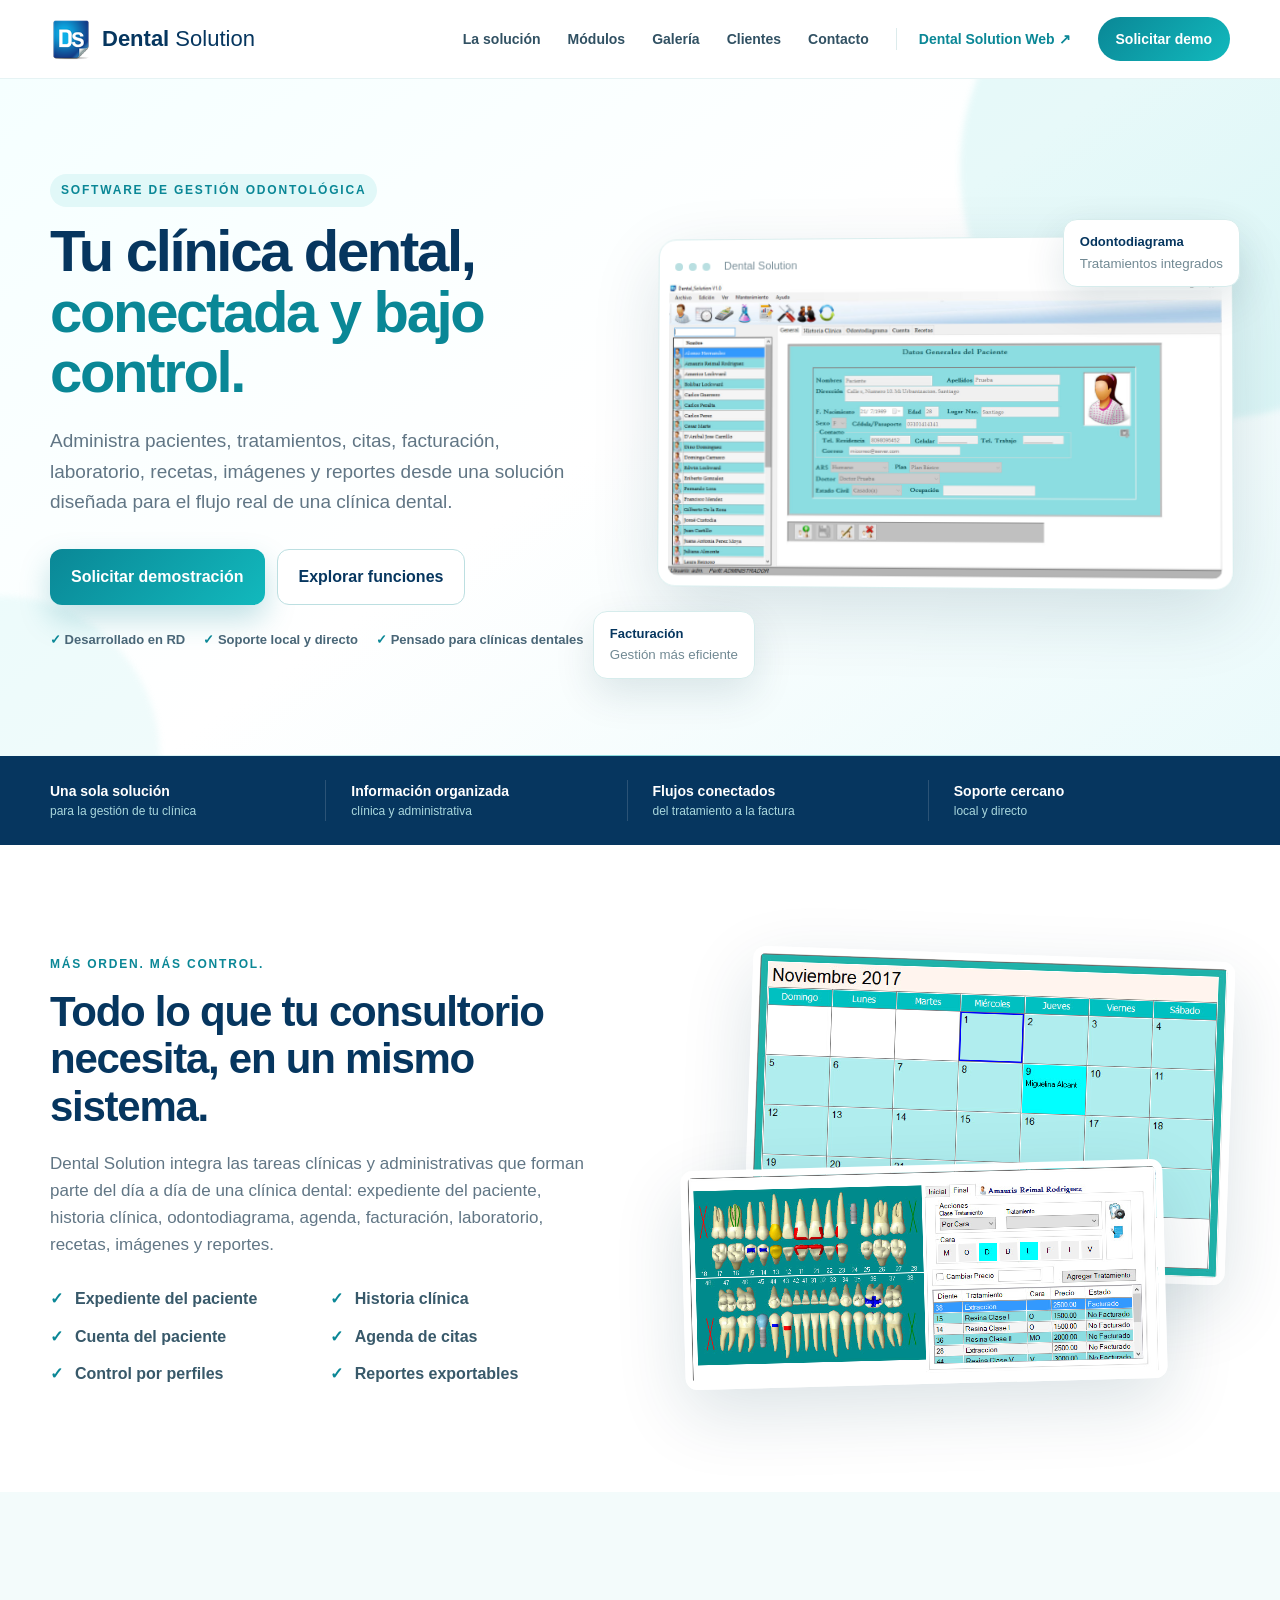
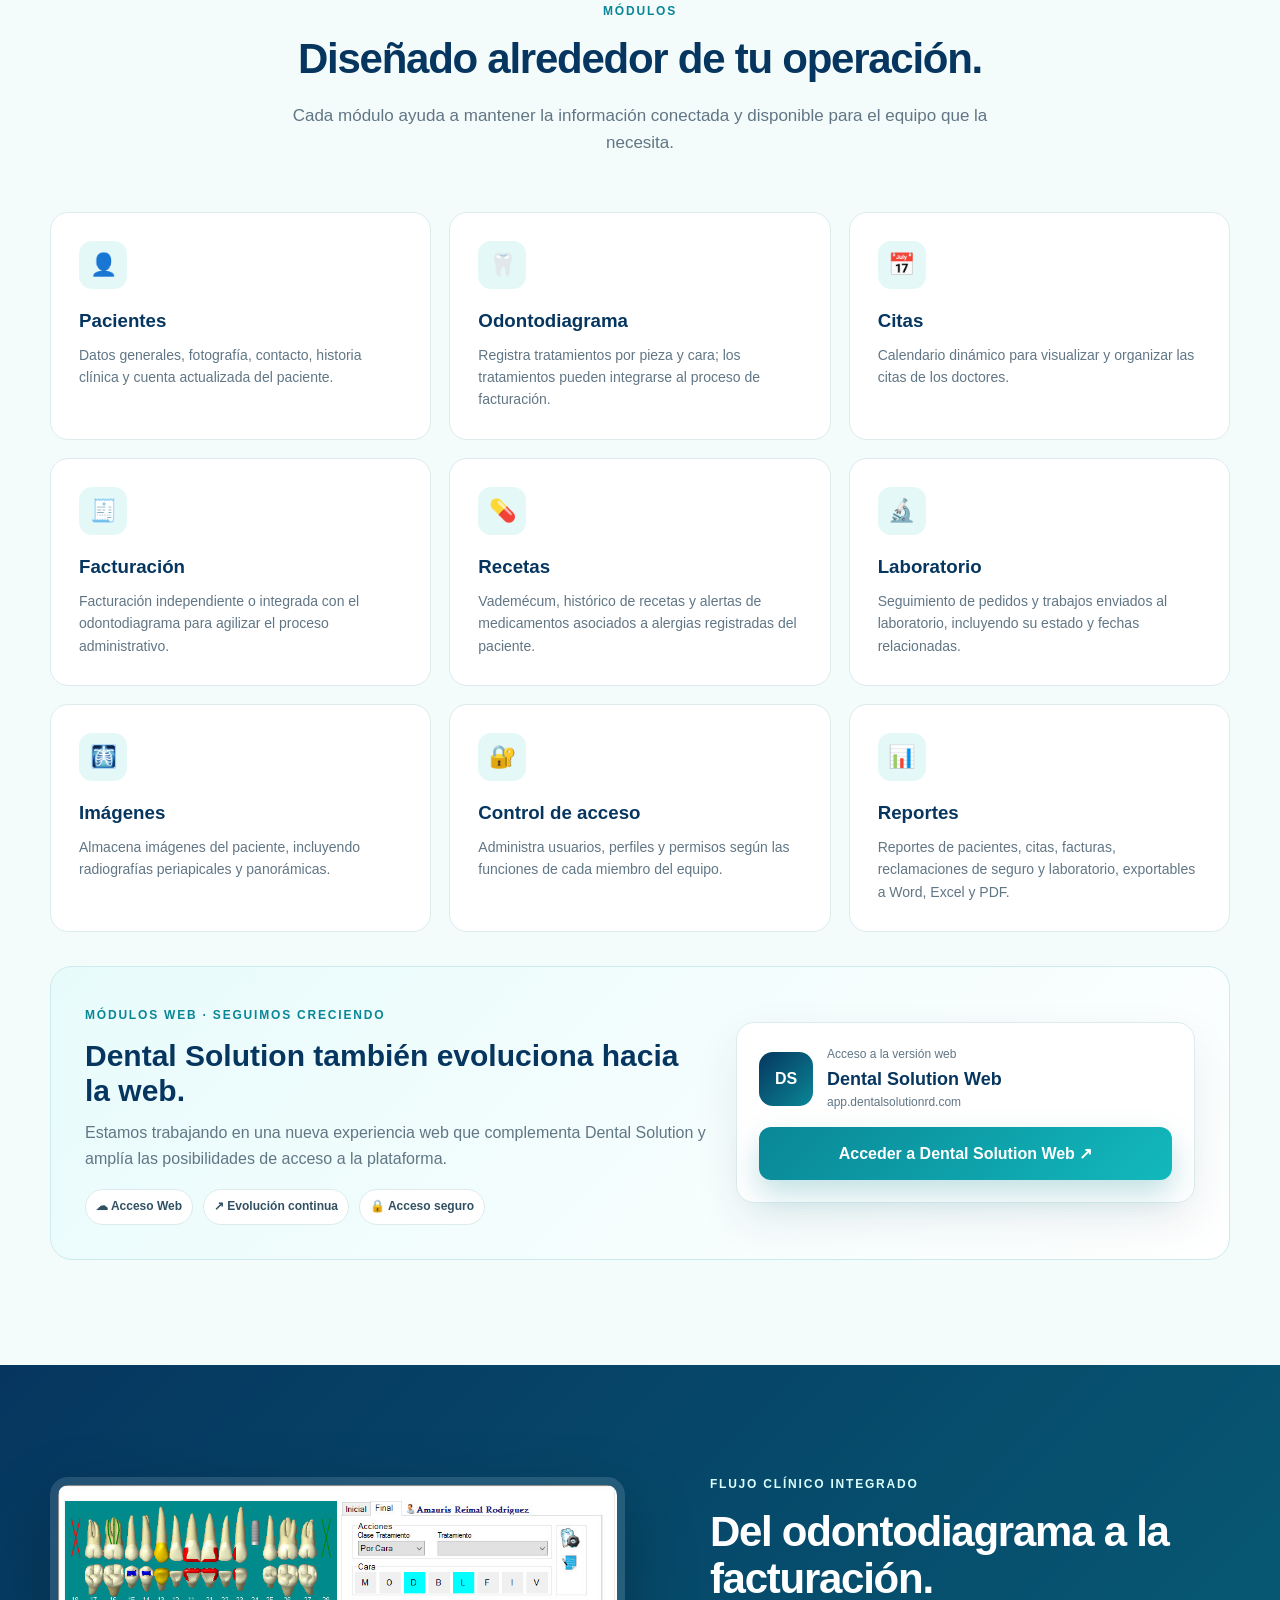
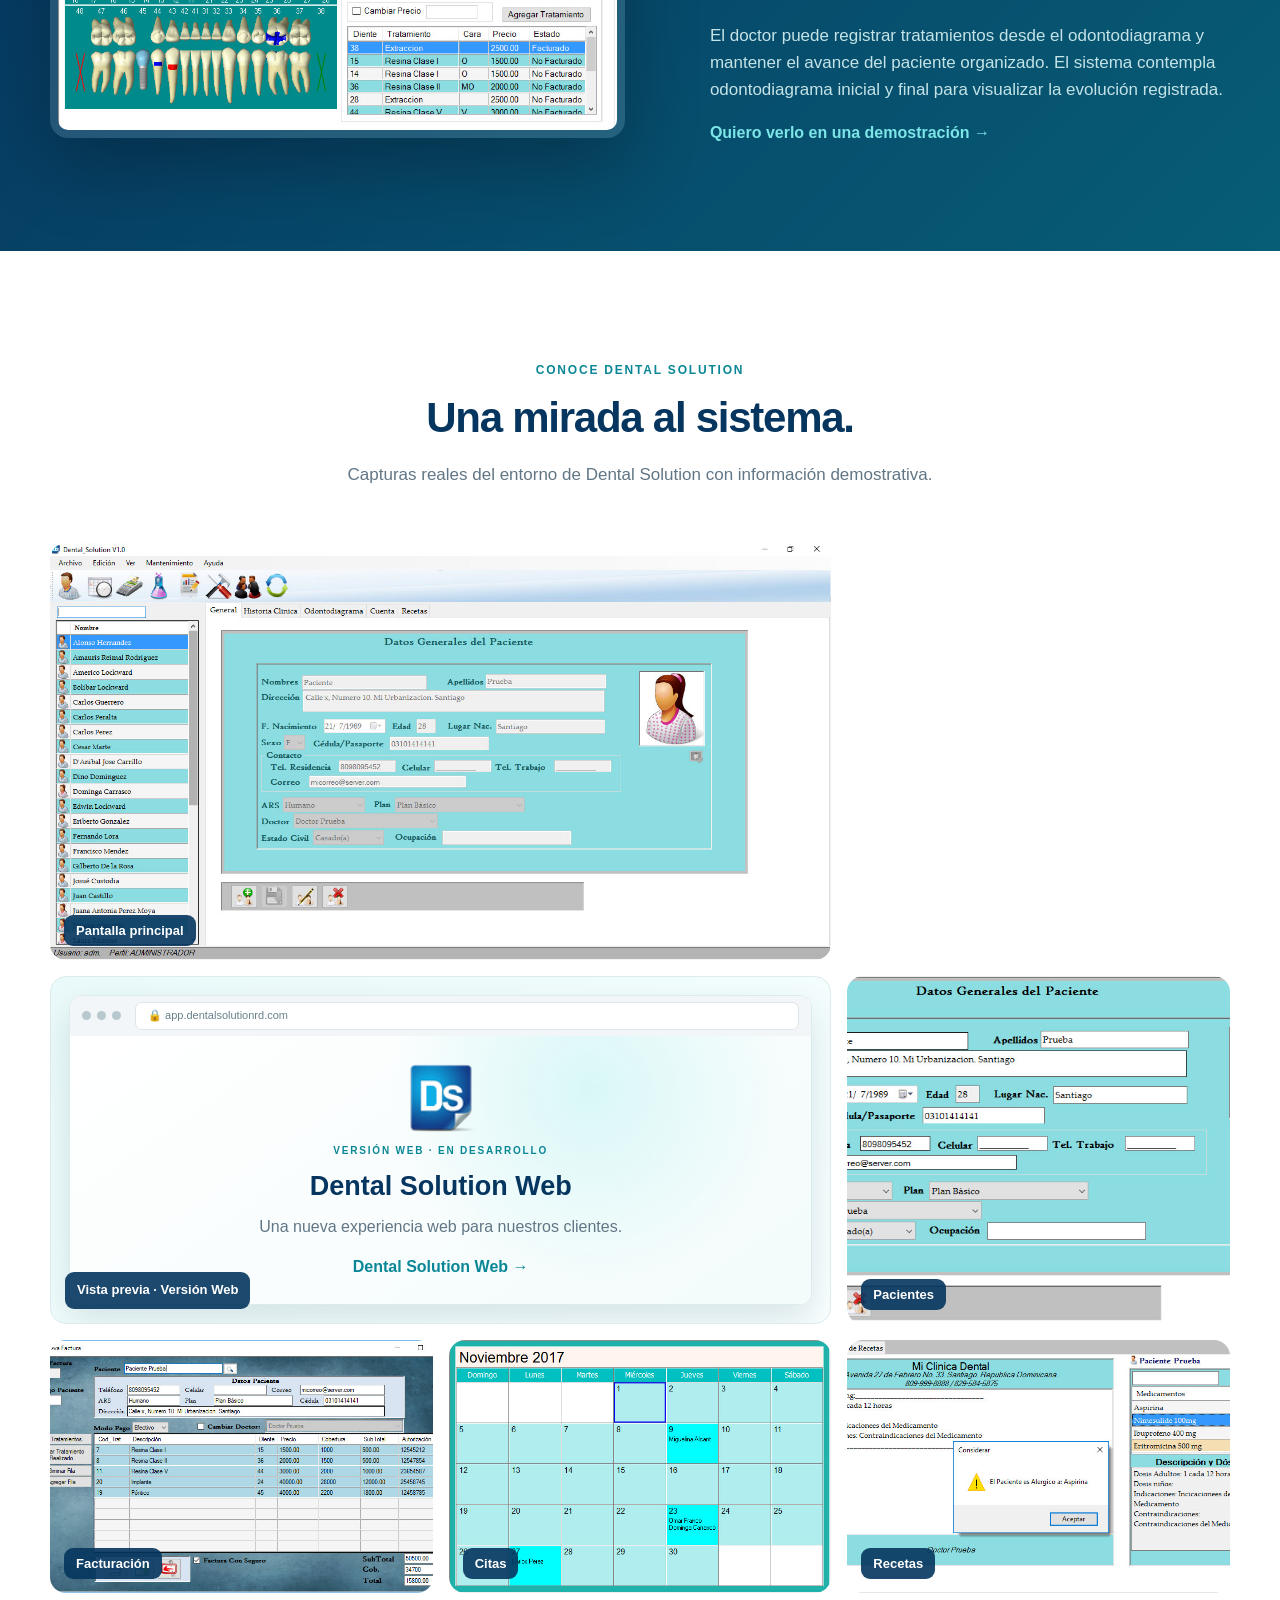
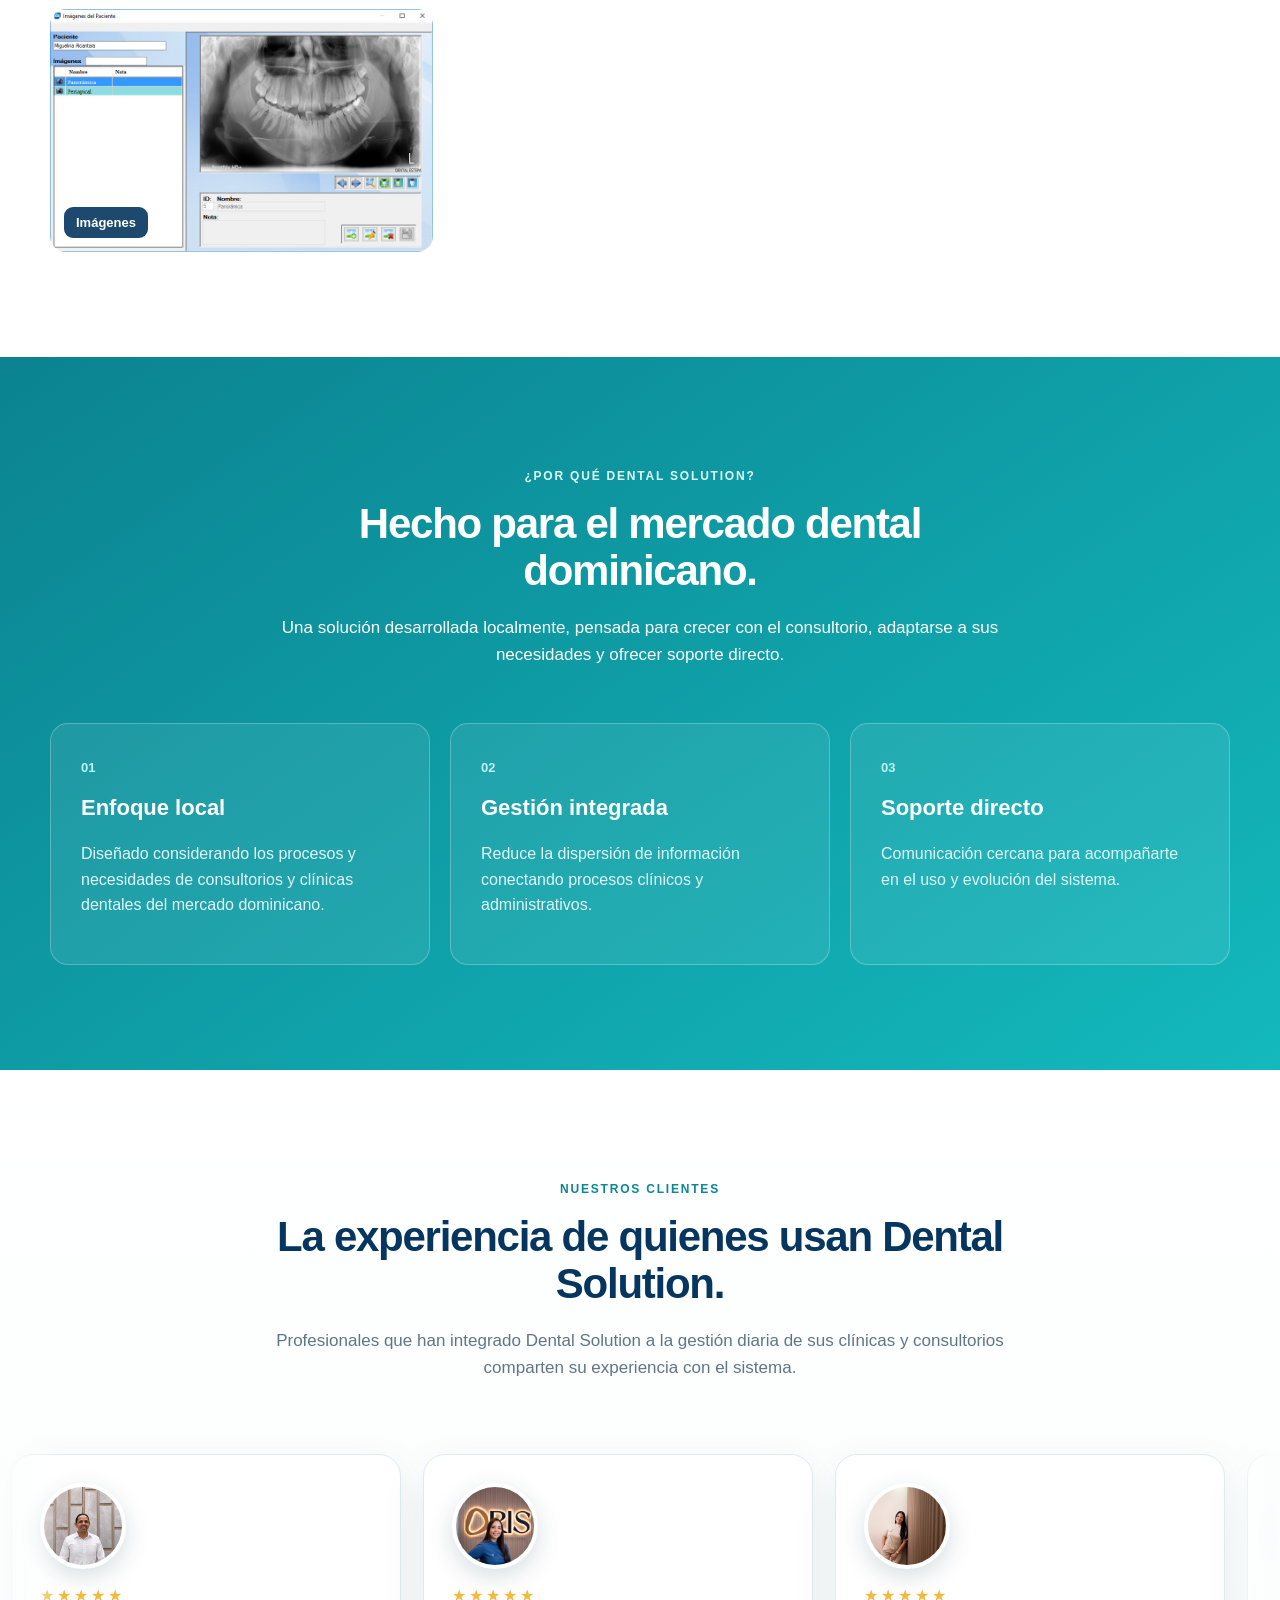
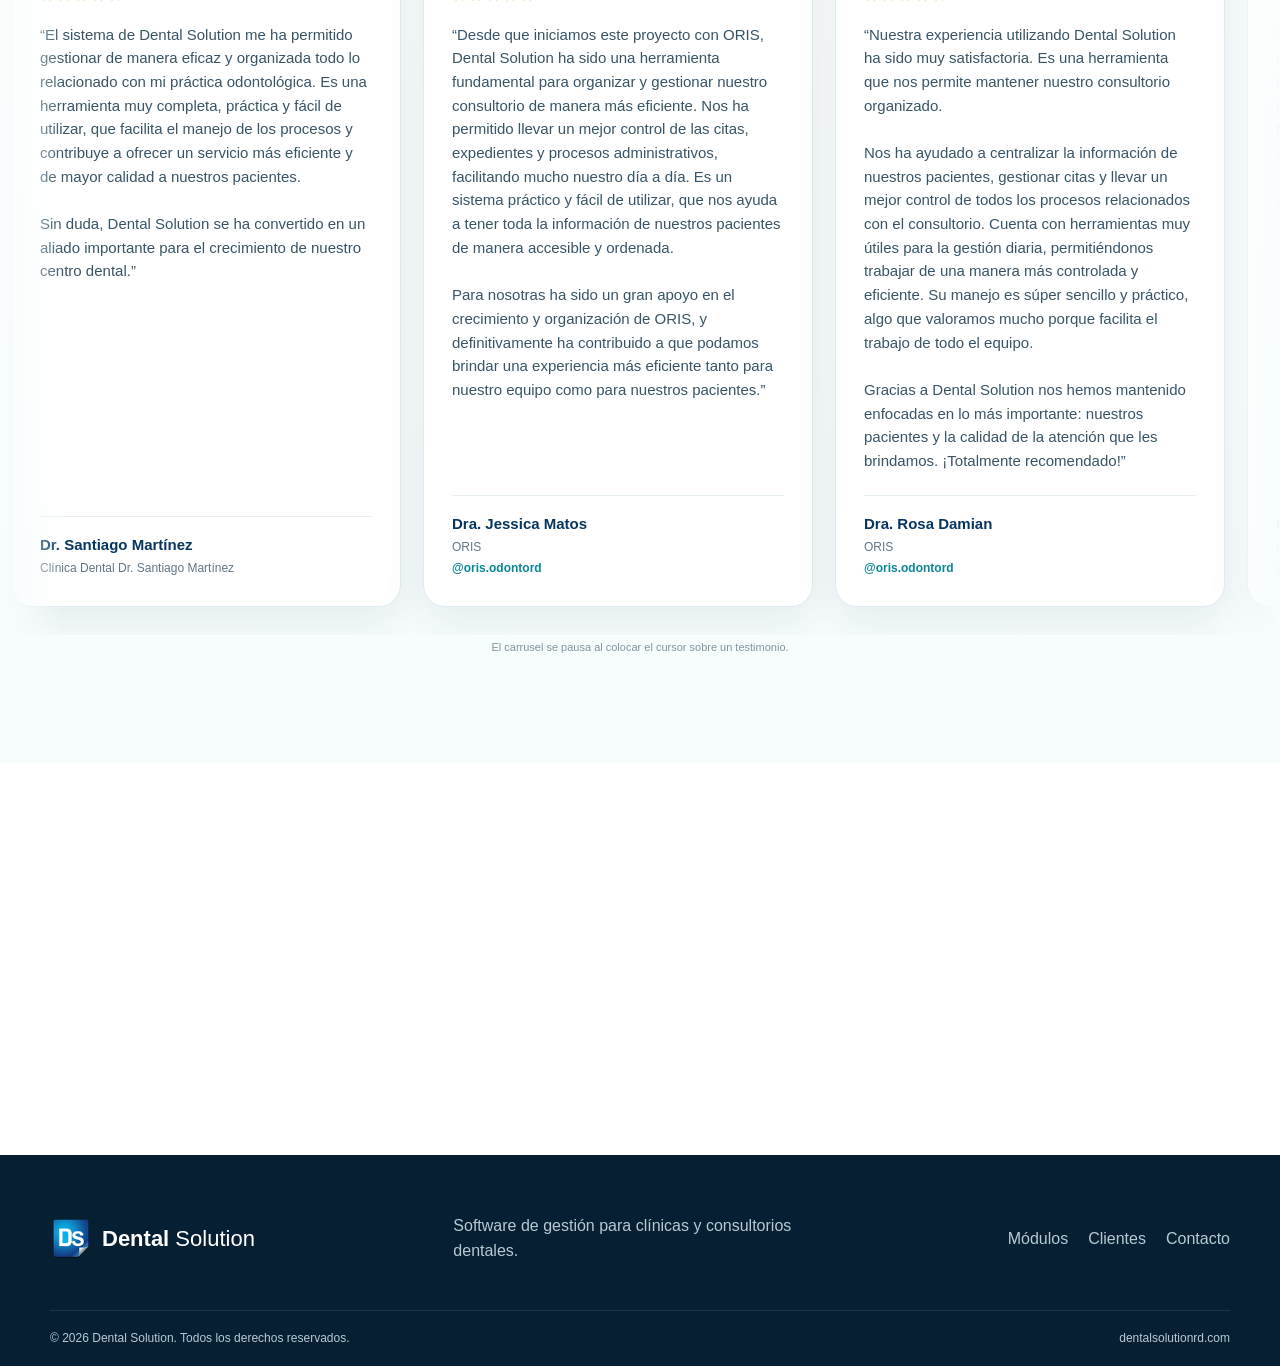
==== index.html @ 0285eb07 "Add files via upload" ====
<!doctype html>
<html lang="es">
<head>
  <meta charset="utf-8">
  <meta name="viewport" content="width=device-width,initial-scale=1">
  <meta name="description" content="Dental Solution: software de gestión para clínicas y consultorios dentales en República Dominicana. Pacientes, odontodiagrama, citas, facturación, laboratorio, recetas, imágenes, reportes y control de acceso.">
  <meta name="theme-color" content="#087f91">
  <title>Dental Solution | Software para clínicas dentales</title>
  <link rel="icon" href="assets/logo.png">
  <link rel="stylesheet" href="styles.css">
</head>
<body>
<header class="site-header" id="inicio">
  <div class="nav-wrap container">
    <a class="brand" href="#inicio" aria-label="Dental Solution inicio">
      <img src="assets/logo.png" alt="Logo Dental Solution">
      <span><strong>Dental</strong> Solution</span>
    </a>
    <button class="menu-btn" aria-label="Abrir menú" aria-expanded="false">☰</button>
    <nav class="nav" aria-label="Navegación principal">
      <a href="#solucion">La solución</a><a href="#modulos">Módulos</a><a href="#galeria">Galería</a><a href="#clientes">Clientes</a><a href="#contacto">Contacto</a><a class="portal-link" href="https://app.dentalsolutionrd.com" target="_blank" rel="noopener">Dental Solution Web ↗</a>
      <a class="nav-cta" href="https://wa.me/18299135676?text=Hola%2C%20quiero%20conocer%20Dental%20Solution" target="_blank" rel="noopener">Solicitar demo</a>
    </nav>
  </div>
</header>

<main>
<section class="hero">
  <div class="hero-glow hero-glow-1"></div><div class="hero-glow hero-glow-2"></div>
  <div class="container hero-grid">
    <div class="hero-copy reveal">
      <span class="eyebrow">Software de gestión odontológica</span>
      <h1>Tu clínica dental, <span>conectada y bajo control.</span></h1>
      <p>Administra pacientes, tratamientos, citas, facturación, laboratorio, recetas, imágenes y reportes desde una solución diseñada para el flujo real de una clínica dental.</p>
      <div class="hero-actions">
        <a class="btn primary" href="https://wa.me/18299135676?text=Hola%2C%20me%20interesa%20una%20demostraci%C3%B3n%20de%20Dental%20Solution" target="_blank" rel="noopener">Solicitar demostración</a>
        <a class="btn ghost" href="#modulos">Explorar funciones</a>
      </div>
      <div class="hero-points"><span>✓ Desarrollado en RD</span><span>✓ Soporte local y directo</span><span>✓ Pensado para clínicas dentales</span></div>
    </div>
    <div class="hero-visual reveal">
      <div class="window-card">
        <div class="window-top"><i></i><i></i><i></i><span>Dental Solution</span></div>
        <img src="assets/screens/pantalla-principal.jpg" alt="Pantalla principal de Dental Solution">
      </div>
      <div class="float-card fc1"><b>Odontodiagrama</b><small>Tratamientos integrados</small></div>
      <div class="float-card fc2"><b>Facturación</b><small>Gestión más eficiente</small></div>
    </div>
  </div>
</section>

<section class="trust-strip">
  <div class="container trust-grid"><div><strong>Una sola solución</strong><span>para la gestión de tu clínica</span></div><div><strong>Información organizada</strong><span>clínica y administrativa</span></div><div><strong>Flujos conectados</strong><span>del tratamiento a la factura</span></div><div><strong>Soporte cercano</strong><span>local y directo</span></div></div>
</section>

<section class="section" id="solucion">
  <div class="container split">
    <div class="section-copy reveal">
      <span class="eyebrow dark">Más orden. Más control.</span>
      <h2>Todo lo que tu consultorio necesita, en un mismo sistema.</h2>
      <p>Dental Solution integra las tareas clínicas y administrativas que forman parte del día a día de una clínica dental: expediente del paciente, historia clínica, odontodiagrama, agenda, facturación, laboratorio, recetas, imágenes y reportes.</p>
      <div class="check-grid"><span>Expediente del paciente</span><span>Historia clínica</span><span>Cuenta del paciente</span><span>Agenda de citas</span><span>Control por perfiles</span><span>Reportes exportables</span></div>
    </div>
    <div class="stacked-shots reveal">
      <img class="shot back" src="assets/screens/citas.jpg" alt="Calendario de citas de Dental Solution">
      <img class="shot front" src="assets/screens/odontodiagrama.jpg" alt="Odontodiagrama de Dental Solution">
    </div>
  </div>
</section>

<section class="section soft" id="modulos">
  <div class="container">
    <div class="section-head reveal"><span class="eyebrow dark">Módulos</span><h2>Diseñado alrededor de tu operación.</h2><p>Cada módulo ayuda a mantener la información conectada y disponible para el equipo que la necesita.</p></div>
    <div class="features">
      <article class="feature reveal"><div class="icon">👤</div><h3>Pacientes</h3><p>Datos generales, fotografía, contacto, historia clínica y cuenta actualizada del paciente.</p></article>
      <article class="feature reveal"><div class="icon">🦷</div><h3>Odontodiagrama</h3><p>Registra tratamientos por pieza y cara; los tratamientos pueden integrarse al proceso de facturación.</p></article>
      <article class="feature reveal"><div class="icon">📅</div><h3>Citas</h3><p>Calendario dinámico para visualizar y organizar las citas de los doctores.</p></article>
      <article class="feature reveal"><div class="icon">🧾</div><h3>Facturación</h3><p>Facturación independiente o integrada con el odontodiagrama para agilizar el proceso administrativo.</p></article>
      <article class="feature reveal"><div class="icon">💊</div><h3>Recetas</h3><p>Vademécum, histórico de recetas y alertas de medicamentos asociados a alergias registradas del paciente.</p></article>
      <article class="feature reveal"><div class="icon">🔬</div><h3>Laboratorio</h3><p>Seguimiento de pedidos y trabajos enviados al laboratorio, incluyendo su estado y fechas relacionadas.</p></article>
      <article class="feature reveal"><div class="icon">🩻</div><h3>Imágenes</h3><p>Almacena imágenes del paciente, incluyendo radiografías periapicales y panorámicas.</p></article>
      <article class="feature reveal"><div class="icon">🔐</div><h3>Control de acceso</h3><p>Administra usuarios, perfiles y permisos según las funciones de cada miembro del equipo.</p></article>
      <article class="feature reveal"><div class="icon">📊</div><h3>Reportes</h3><p>Reportes de pacientes, citas, facturas, reclamaciones de seguro y laboratorio, exportables a Word, Excel y PDF.</p></article>
    </div>

    <div class="web-modules reveal">
      <div class="web-modules-copy">
        <span class="eyebrow dark">Módulos Web · Seguimos creciendo</span>
        <h3>Dental Solution también evoluciona hacia la web.</h3>
        <p>Estamos trabajando en una nueva experiencia web que complementa Dental Solution y amplía las posibilidades de acceso a la plataforma.</p>
        <div class="web-badges"><span>☁ Acceso Web</span><span>↗ Evolución continua</span><span>🔒 Acceso seguro</span></div>
      </div>
      <div class="web-portal-card">
        <div class="portal-icon">DS</div>
        <div><small>Acceso a la versión web</small><strong>Dental Solution Web</strong><span>app.dentalsolutionrd.com</span></div>
        <a class="btn primary" href="https://app.dentalsolutionrd.com" target="_blank" rel="noopener">Acceder a Dental Solution Web ↗</a>
      </div>
    </div>
  </div>
</section>

<section class="section showcase">
  <div class="container split reverse">
    <div class="showcase-img reveal"><img src="assets/screens/odontodiagrama.jpg" alt="Odontodiagrama dinámico de Dental Solution"></div>
    <div class="section-copy reveal"><span class="eyebrow">Flujo clínico integrado</span><h2>Del odontodiagrama a la facturación.</h2><p>El doctor puede registrar tratamientos desde el odontodiagrama y mantener el avance del paciente organizado. El sistema contempla odontodiagrama inicial y final para visualizar la evolución registrada.</p><a class="text-link" href="#contacto">Quiero verlo en una demostración →</a></div>
  </div>
</section>

<section class="section" id="galeria">
  <div class="container">
    <div class="section-head reveal"><span class="eyebrow dark">Conoce Dental Solution</span><h2>Una mirada al sistema.</h2><p>Capturas reales del entorno de Dental Solution con información demostrativa.</p></div>
    <div class="gallery">
      <button class="gallery-item wide reveal" data-img="assets/screens/pantalla-principal.jpg" data-title="Pantalla principal"><img src="assets/screens/pantalla-principal.jpg" alt="Pantalla principal"><span>Pantalla principal</span></button>
      <a class="gallery-item web-preview wide reveal" href="https://app.dentalsolutionrd.com" target="_blank" rel="noopener" aria-label="Abrir Dental Solution Web">
        <div class="browser-preview">
          <div class="browser-bar"><i></i><i></i><i></i><div>🔒 app.dentalsolutionrd.com</div></div>
          <div class="browser-body"><img src="assets/logo.png" alt="Dental Solution"><small>VERSIÓN WEB · EN DESARROLLO</small><h3>Dental Solution Web</h3><p>Una nueva experiencia web para nuestros clientes.</p><b>Dental Solution Web →</b></div>
        </div><span>Vista previa · Versión Web</span>
      </a>
      <button class="gallery-item reveal" data-img="assets/screens/paciente-general.jpg" data-title="Pacientes"><img src="assets/screens/paciente-general.jpg" alt="Datos generales del paciente"><span>Pacientes</span></button>
      <button class="gallery-item reveal" data-img="assets/screens/facturacion.jpg" data-title="Facturación"><img src="assets/screens/facturacion.jpg" alt="Facturación"><span>Facturación</span></button>
      <button class="gallery-item reveal" data-img="assets/screens/citas.jpg" data-title="Citas"><img src="assets/screens/citas.jpg" alt="Citas"><span>Citas</span></button>
      <button class="gallery-item reveal" data-img="assets/screens/recetas.jpg" data-title="Recetas"><img src="assets/screens/recetas.jpg" alt="Recetas"><span>Recetas</span></button>
      <button class="gallery-item reveal" data-img="assets/screens/imagenes.jpg" data-title="Imágenes del paciente"><img src="assets/screens/imagenes.jpg" alt="Imágenes del paciente"><span>Imágenes</span></button>
    </div>
  </div>
</section>

<section class="section why">
 <div class="container"><div class="section-head reveal"><span class="eyebrow">¿Por qué Dental Solution?</span><h2>Hecho para el mercado dental dominicano.</h2><p>Una solución desarrollada localmente, pensada para crecer con el consultorio, adaptarse a sus necesidades y ofrecer soporte directo.</p></div>
 <div class="why-grid"><article><b>01</b><h3>Enfoque local</h3><p>Diseñado considerando los procesos y necesidades de consultorios y clínicas dentales del mercado dominicano.</p></article><article><b>02</b><h3>Gestión integrada</h3><p>Reduce la dispersión de información conectando procesos clínicos y administrativos.</p></article><article><b>03</b><h3>Soporte directo</h3><p>Comunicación cercana para acompañarte en el uso y evolución del sistema.</p></article></div></div>
</section>

<section class="section clients" id="clientes">
  <div class="container">
    <div class="section-head reveal"><span class="eyebrow dark">Nuestros clientes</span><h2>La experiencia de quienes usan Dental Solution.</h2><p>Profesionales que han integrado Dental Solution a la gestión diaria de sus clínicas y consultorios comparten su experiencia con el sistema.</p></div>
  </div>
  <div class="testimonial-marquee reveal" aria-label="Testimonios de clientes">
    <div class="testimonial-track">
      <article class="testimonial-card"><img class="testimonial-photo" src="assets/testimonials/santiago-martinez.png" alt="Dr. Santiago Martínez"><div class="stars">★★★★★</div><blockquote>“El sistema de Dental Solution me ha permitido gestionar de manera eficaz y organizada todo lo relacionado con mi práctica odontológica. Es una herramienta muy completa, práctica y fácil de utilizar, que facilita el manejo de los procesos y contribuye a ofrecer un servicio más eficiente y de mayor calidad a nuestros pacientes.<br><br>Sin duda, Dental Solution se ha convertido en un aliado importante para el crecimiento de nuestro centro dental.”</blockquote><div class="doctor"><strong>Dr. Santiago Martínez</strong><span>Clínica Dental Dr. Santiago Martínez</span></div></article>

      <article class="testimonial-card"><img class="testimonial-photo" src="assets/testimonials/jessica-matos.jpeg" alt="Dra. Jessica Matos"><div class="stars">★★★★★</div><blockquote>“Desde que iniciamos este proyecto con ORIS, Dental Solution ha sido una herramienta fundamental para organizar y gestionar nuestro consultorio de manera más eficiente. Nos ha permitido llevar un mejor control de las citas, expedientes y procesos administrativos, facilitando mucho nuestro día a día. Es un sistema práctico y fácil de utilizar, que nos ayuda a tener toda la información de nuestros pacientes de manera accesible y ordenada.<br><br>Para nosotras ha sido un gran apoyo en el crecimiento y organización de ORIS, y definitivamente ha contribuido a que podamos brindar una experiencia más eficiente tanto para nuestro equipo como para nuestros pacientes.”</blockquote><div class="doctor"><strong>Dra. Jessica Matos</strong><span>ORIS</span><a href="https://www.instagram.com/oris.odontord/" target="_blank" rel="noopener">@oris.odontord</a></div></article>

      <article class="testimonial-card"><img class="testimonial-photo" src="assets/testimonials/rosa-damian.jpeg" alt="Dra. Rosa Damian"><div class="stars">★★★★★</div><blockquote>“Nuestra experiencia utilizando Dental Solution ha sido muy satisfactoria. Es una herramienta que nos permite mantener nuestro consultorio organizado.<br><br>Nos ha ayudado a centralizar la información de nuestros pacientes, gestionar citas y llevar un mejor control de todos los procesos relacionados con el consultorio. Cuenta con herramientas muy útiles para la gestión diaria, permitiéndonos trabajar de una manera más controlada y eficiente. Su manejo es súper sencillo y práctico, algo que valoramos mucho porque facilita el trabajo de todo el equipo.<br><br>Gracias a Dental Solution nos hemos mantenido enfocadas en lo más importante: nuestros pacientes y la calidad de la atención que les brindamos. ¡Totalmente recomendado!”</blockquote><div class="doctor"><strong>Dra. Rosa Damian</strong><span>ORIS</span><a href="https://www.instagram.com/oris.odontord/" target="_blank" rel="noopener">@oris.odontord</a></div></article>

      <article class="testimonial-card"><img class="testimonial-photo" src="assets/testimonials/melkys-garcia.png" alt="Dra. Melkys García"><div class="stars">★★★★★</div><blockquote>“Con Dental Solution estoy más que complacida y satisfecha. Como venía de utilizar otro sistema diferente, pensé que me sería difícil acostumbrarme y adaptarme a uno nuevo, pero fue todo lo contrario: es de fácil manejo y la adaptación fue muy sencilla.<br><br>¡Recomendado 100%!”</blockquote><div class="doctor"><strong>Dra. Melkys García</strong><span>García's Dental Care</span><a href="https://www.instagram.com/garciasdentalcare/" target="_blank" rel="noopener">@garciasdentalcare</a></div></article>

      <article class="testimonial-card"><img class="testimonial-photo" src="assets/testimonials/maritza-henriquez.png" alt="Dra. Maritza Henríquez"><div class="stars">★★★★★</div><blockquote>“Estoy muy satisfecha con Dental Solution. Es un programa fácil de manejar y posee todos los requisitos que se necesitan en una plataforma para gestionar la información de una clínica dental. Ofrece facilidad de uso y agilidad en la búsqueda de información de los pacientes, además de las excelentes atenciones que brinda el equipo.”</blockquote><div class="doctor"><strong>Dra. Maritza Henríquez</strong><span>Clínica Dental Dra. Maritza Henríquez</span><a href="https://www.instagram.com/dra.maritza_henriquez/" target="_blank" rel="noopener">@dra.maritza_henriquez</a></div></article>
    </div>
  </div>
  <div class="container carousel-note"><span>El carrusel se pausa al colocar el cursor sobre un testimonio.</span></div>
</section>

<section class="cta-section" id="contacto">
  <div class="container cta-card reveal">
    <div><span class="eyebrow">Da el próximo paso</span><h2>Descubre cómo Dental Solution puede organizar tu clínica.</h2><p>Solicita una demostración y conoce los módulos aplicados al flujo de trabajo de tu consultorio.</p></div>
    <div class="cta-actions"><a class="btn white" href="https://wa.me/18299135676?text=Hola%20V%C3%ADctor%2C%20quiero%20solicitar%20una%20demostraci%C3%B3n%20de%20Dental%20Solution" target="_blank" rel="noopener">WhatsApp: 829-913-5676</a><a class="mail-link" href="mailto:victindfernandez@gmail.com?subject=Solicitud%20de%20demo%20Dental%20Solution">victindfernandez@gmail.com</a></div>
  </div>
</section>
</main>

<footer><div class="container footer-grid"><div class="brand footer-brand"><img src="assets/logo.png" alt=""><span><strong>Dental</strong> Solution</span></div><p>Software de gestión para clínicas y consultorios dentales.</p><div class="footer-links"><a href="#modulos">Módulos</a><a href="#clientes">Clientes</a><a href="#contacto">Contacto</a></div></div><div class="container copyright"><span>© <span id="year"></span> Dental Solution. Todos los derechos reservados.</span><span>dentalsolutionrd.com</span></div></footer>

<div class="modal" id="modal" aria-hidden="true"><button class="modal-close" aria-label="Cerrar">×</button><div class="modal-inner"><h3 id="modalTitle"></h3><img id="modalImg" alt="Vista ampliada"></div></div>
<script src="script.js"></script>
</body></html>
---- styles.css ----
:root{--teal:#12b9bd;--teal2:#0a8796;--aqua:#86d8db;--navy:#06365f;--ink:#102b3f;--muted:#617685;--soft:#f3fbfb;--line:#dcebec;--white:#fff;--shadow:0 24px 70px rgba(7,57,77,.14)}*{box-sizing:border-box}html{scroll-behavior:smooth}body{margin:0;font-family:Inter,Segoe UI,Arial,sans-serif;color:var(--ink);background:#fff;line-height:1.6}.container{width:min(1180px,calc(100% - 40px));margin:auto}.site-header{position:sticky;top:0;z-index:50;background:rgba(255,255,255,.92);backdrop-filter:blur(18px);border-bottom:1px solid rgba(10,135,150,.1)}.nav-wrap{height:78px;display:flex;align-items:center;justify-content:space-between}.brand{display:flex;align-items:center;gap:10px;color:var(--navy);text-decoration:none;font-size:22px;font-weight:500}.brand img{width:42px;height:42px;border-radius:10px}.brand strong{font-weight:800}.nav{display:flex;align-items:center;gap:27px}.nav a{color:#315163;text-decoration:none;font-size:14px;font-weight:650}.nav a:hover{color:var(--teal2)}.nav .nav-cta{padding:11px 18px;border-radius:999px;color:white;background:linear-gradient(135deg,var(--teal2),var(--teal))}.menu-btn{display:none;border:0;background:none;font-size:28px}.hero{position:relative;overflow:hidden;background:linear-gradient(145deg,#f5ffff 0%,#fff 50%,#eafafb 100%);padding:95px 0 105px}.hero:after{content:"";position:absolute;inset:auto 0 0;height:1px;background:linear-gradient(90deg,transparent,var(--aqua),transparent)}.hero-grid{display:grid;grid-template-columns:1fr 1.08fr;gap:70px;align-items:center;position:relative;z-index:2}.eyebrow{display:inline-block;text-transform:uppercase;letter-spacing:.15em;font-size:12px;font-weight:800;color:#d9ffff;margin-bottom:14px}.eyebrow.dark{color:var(--teal2)}.hero .eyebrow{color:var(--teal2);background:#e1f8f8;padding:7px 11px;border-radius:999px}.hero h1{font-size:58px;line-height:1.04;letter-spacing:-.04em;margin:0 0 24px;color:var(--navy)}.hero h1 span{color:var(--teal2)}.hero-copy>p{font-size:19px;color:var(--muted);max-width:650px}.hero-actions{display:flex;gap:12px;margin:32px 0 25px}.btn{display:inline-flex;align-items:center;justify-content:center;padding:14px 21px;border-radius:12px;text-decoration:none;font-weight:750;transition:.2s}.btn:hover{transform:translateY(-2px)}.btn.primary{background:linear-gradient(135deg,var(--teal2),var(--teal));color:#fff;box-shadow:0 14px 30px rgba(10,135,150,.25)}.btn.ghost{border:1px solid #bcdfe1;color:var(--navy);background:#fff}.hero-points{display:flex;gap:18px;flex-wrap:wrap;color:#496677;font-size:13px;font-weight:650}.hero-points span:First-letter{color:var(--teal2)}.window-card{background:#fff;border-radius:18px;box-shadow:var(--shadow);padding:10px;transform:perspective(1200px) rotateY(-3deg) rotateX(1deg);border:1px solid #d9eeee}.window-card img{display:block;width:100%;border-radius:0 0 10px 10px}.window-top{height:34px;display:flex;align-items:center;gap:6px;padding:0 6px;color:#7b909a;font-size:11px}.window-top i{width:8px;height:8px;border-radius:50%;background:#b9dfe1}.window-top span{margin-left:8px}.float-card{position:absolute;background:#fff;border:1px solid #d6ecec;border-radius:14px;padding:12px 16px;box-shadow:0 15px 40px rgba(7,57,77,.12);display:flex;flex-direction:column}.float-card b{font-size:13px;color:var(--navy)}.float-card small{color:#718993}.fc1{right:-10px;top:45px}.fc2{left:46%;bottom:-28px}.hero-glow{position:absolute;border-radius:50%;filter:blur(3px)}.hero-glow-1{width:500px;height:500px;background:rgba(22,193,197,.10);right:-180px;top:-160px}.hero-glow-2{width:320px;height:320px;background:rgba(134,216,219,.12);left:-160px;bottom:-160px}.trust-strip{background:var(--navy);color:#fff;padding:24px 0}.trust-grid{display:grid;grid-template-columns:repeat(4,1fr);gap:25px}.trust-grid div{display:flex;flex-direction:column;border-right:1px solid rgba(255,255,255,.15)}.trust-grid div:last-child{border:0}.trust-grid strong{font-size:14px}.trust-grid span{font-size:12px;color:#a9d7dd}.section{padding:105px 0}.soft{background:var(--soft)}.split{display:grid;grid-template-columns:1fr 1fr;gap:85px;align-items:center}.split.reverse{grid-template-columns:1.05fr .95fr}.section h2,.section-head h2,.cta-card h2{font-size:42px;line-height:1.12;letter-spacing:-.03em;color:var(--navy);margin:0 0 20px}.section-copy>p,.section-head>p{font-size:17px;color:var(--muted)}.check-grid{display:grid;grid-template-columns:1fr 1fr;gap:12px;margin-top:28px}.check-grid span{padding-left:25px;position:relative;font-weight:650;color:#38596a}.check-grid span:before{content:"✓";position:absolute;left:0;color:var(--teal2);font-weight:900}.stacked-shots{position:relative;min-height:430px}.shot{position:absolute;max-width:88%;border-radius:12px;box-shadow:var(--shadow);border:7px solid #fff}.shot.back{right:0;top:0;transform:rotate(2deg)}.shot.front{left:0;bottom:0;transform:rotate(-1.5deg)}.section-head{text-align:center;max-width:760px;margin:0 auto 55px}.features{display:grid;grid-template-columns:repeat(3,1fr);gap:18px}.feature{background:#fff;border:1px solid var(--line);border-radius:18px;padding:28px;transition:.25s}.feature:hover{transform:translateY(-5px);box-shadow:0 20px 50px rgba(7,57,77,.09);border-color:#bce5e5}.feature .icon{width:48px;height:48px;display:grid;place-items:center;border-radius:13px;background:#e5f8f8;font-size:22px}.feature h3{margin:17px 0 8px;color:var(--navy)}.feature p{margin:0;color:var(--muted);font-size:14px}.showcase{background:linear-gradient(135deg,#06365f,#075d76);color:#fff}.showcase h2{color:#fff}.showcase .section-copy p{color:#c4e3e7}.showcase-img img{width:100%;display:block;border-radius:18px;box-shadow:0 30px 70px rgba(0,0,0,.25);border:8px solid rgba(255,255,255,.12)}.text-link{color:#7ce5e7;text-decoration:none;font-weight:800}.gallery{display:grid;grid-template-columns:repeat(3,1fr);gap:16px}.gallery-item{position:relative;padding:0;border:0;background:#eef6f7;border-radius:16px;overflow:hidden;cursor:pointer;min-height:230px}.gallery-item.wide{grid-column:span 2}.gallery-item img{width:100%;height:100%;object-fit:cover;display:block;transition:.3s}.gallery-item:hover img{transform:scale(1.025)}.gallery-item span{position:absolute;left:14px;bottom:14px;background:rgba(6,54,95,.9);color:#fff;padding:8px 12px;border-radius:9px;font-weight:750;font-size:13px}.why{background:linear-gradient(145deg,#0b8390,#13b9bd);color:#fff}.why .section-head h2,.why .section-head p{color:#fff}.why-grid{display:grid;grid-template-columns:repeat(3,1fr);gap:20px}.why-grid article{padding:30px;border:1px solid rgba(255,255,255,.25);border-radius:18px;background:rgba(255,255,255,.08)}.why-grid b{font-size:13px;color:#bdf5f4}.why-grid h3{font-size:22px;margin:10px 0}.why-grid p{color:#e0f7f7}.client-placeholder{display:flex;align-items:center;gap:22px;padding:26px;border:1px dashed #a9d8da;border-radius:18px;background:#f8fdfd}.client-mark{width:58px;height:58px;display:grid;place-items:center;border-radius:14px;background:var(--navy);color:#fff;font-weight:900}.client-placeholder div:nth-child(2){flex:1}.client-placeholder h3{margin:0 0 3px;color:var(--navy)}.client-placeholder p{margin:0;color:var(--muted)}.ghost-dark{border:1px solid #b8dfe1;color:var(--navy)}.testimonials{display:grid;grid-template-columns:1fr 1fr;gap:18px;margin-top:20px}.testimonial{border-radius:18px;background:#fff;border:1px solid var(--line);padding:28px}.testimonial blockquote{font-size:18px;color:#385466;margin:12px 0}.testimonial span{font-size:13px;color:#78909b}.stars{letter-spacing:3px;color:#f3b83c}.quote-mark{font-size:44px;color:var(--teal);line-height:1}.cta-section{padding:0 0 95px}.cta-card{background:linear-gradient(135deg,var(--navy),#087d8d);border-radius:26px;padding:52px;display:grid;grid-template-columns:1.3fr .7fr;gap:50px;align-items:center;color:#fff;box-shadow:var(--shadow)}.cta-card h2{color:#fff}.cta-card p{color:#c8e6e8}.cta-actions{display:flex;flex-direction:column;gap:14px;align-items:stretch}.btn.white{background:#fff;color:var(--navy)}.mail-link{text-align:center;color:#c9f5f4;text-decoration:none;font-weight:650}footer{background:#071f33;color:#b7cad4;padding:42px 0 18px}.footer-grid{display:grid;grid-template-columns:1fr 1fr 1fr;align-items:center;gap:30px}.footer-brand{color:#fff}.footer-links{display:flex;justify-content:flex-end;gap:20px}.footer-links a{color:#b7cad4;text-decoration:none}.copyright{border-top:1px solid rgba(255,255,255,.1);margin-top:30px;padding-top:18px;display:flex;justify-content:space-between;font-size:12px}.modal{position:fixed;inset:0;background:rgba(3,20,31,.88);z-index:100;display:none;align-items:center;justify-content:center;padding:30px}.modal.open{display:flex}.modal-inner{max-width:1100px;width:100%;background:#fff;border-radius:16px;padding:14px}.modal-inner h3{margin:3px 5px 12px;color:var(--navy)}.modal-inner img{display:block;width:100%;max-height:75vh;object-fit:contain}.modal-close{position:absolute;right:28px;top:18px;border:0;background:none;color:#fff;font-size:44px;cursor:pointer}.reveal{opacity:0;transform:translateY(18px);transition:opacity .65s ease,transform .65s ease}.reveal.visible{opacity:1;transform:none}@media(max-width:900px){.menu-btn{display:block}.nav{position:absolute;top:78px;left:20px;right:20px;background:#fff;border:1px solid var(--line);border-radius:15px;padding:18px;box-shadow:var(--shadow);display:none;flex-direction:column;align-items:stretch}.nav.open{display:flex}.hero{padding-top:65px}.hero-grid,.split,.split.reverse,.cta-card{grid-template-columns:1fr}.hero h1{font-size:44px}.hero-visual{margin-top:20px}.trust-grid{grid-template-columns:1fr 1fr}.features{grid-template-columns:1fr 1fr}.gallery{grid-template-columns:1fr 1fr}.client-placeholder{align-items:flex-start;flex-wrap:wrap}.footer-grid{grid-template-columns:1fr}.footer-links{justify-content:flex-start}}@media(max-width:620px){.container{width:min(100% - 26px,1180px)}.hero h1{font-size:38px}.hero-actions{flex-direction:column}.hero-points{flex-direction:column;gap:5px}.fc1,.fc2{display:none}.section{padding:75px 0}.section h2,.section-head h2,.cta-card h2{font-size:34px}.trust-grid,.features,.gallery,.why-grid,.testimonials,.check-grid{grid-template-columns:1fr}.trust-grid div{border-right:0;border-bottom:1px solid rgba(255,255,255,.15);padding-bottom:12px}.gallery-item.wide{grid-column:auto}.stacked-shots{min-height:320px}.shot{max-width:94%}.cta-card{padding:32px 24px}.copyright{flex-direction:column;gap:5px}.gallery-item{min-height:180px}}

/* Web modules and client portal */
.nav .portal-link{color:var(--teal2);font-weight:800;border-left:1px solid var(--line);padding-left:22px}
.web-modules{margin-top:34px;padding:34px;border-radius:22px;background:linear-gradient(135deg,#e8fbfb,#fff);border:1px solid #ccebec;display:grid;grid-template-columns:1.15fr .85fr;gap:30px;align-items:center}
.web-modules h3{font-size:30px;line-height:1.15;color:var(--navy);margin:0 0 12px}.web-modules p{color:var(--muted);margin:0 0 18px}.web-badges{display:flex;gap:10px;flex-wrap:wrap}.web-badges span{font-size:12px;font-weight:750;color:#315163;background:#fff;border:1px solid var(--line);padding:7px 10px;border-radius:999px}
.web-portal-card{background:#fff;border:1px solid var(--line);border-radius:18px;padding:22px;box-shadow:0 18px 45px rgba(7,57,77,.08);display:grid;grid-template-columns:auto 1fr;gap:14px;align-items:center}.web-portal-card .portal-icon{width:54px;height:54px;border-radius:14px;display:grid;place-items:center;background:linear-gradient(135deg,var(--navy),var(--teal2));color:#fff;font-weight:900}.web-portal-card small,.web-portal-card span{display:block;color:var(--muted);font-size:12px}.web-portal-card strong{display:block;color:var(--navy);font-size:18px}.web-portal-card .btn{grid-column:1/-1}
.gallery-item.web-preview{text-decoration:none;background:linear-gradient(145deg,#eafafa,#f9ffff);border:1px solid var(--line);padding:18px}.browser-preview{height:100%;min-height:300px;border-radius:12px;overflow:hidden;background:#fff;box-shadow:0 15px 35px rgba(7,57,77,.13);border:1px solid #dcebec}.browser-bar{height:40px;background:#f3f6f8;display:flex;align-items:center;gap:6px;padding:0 12px}.browser-bar i{width:9px;height:9px;border-radius:50%;background:#b7c9cf}.browser-bar div{margin-left:8px;background:#fff;border:1px solid #dce5e8;border-radius:7px;padding:4px 12px;font-size:11px;color:#68808b;flex:1}.browser-body{height:calc(100% - 40px);display:flex;flex-direction:column;align-items:center;justify-content:center;text-align:center;padding:25px;background:radial-gradient(circle at 70% 20%,#d9f7f7,transparent 35%),linear-gradient(145deg,#fff,#f3fbfb)}.browser-body img{width:72px;height:72px;object-fit:contain;margin-bottom:10px}.browser-body small{font-size:10px;letter-spacing:.18em;font-weight:900;color:var(--teal2)}.browser-body h3{font-size:27px;color:var(--navy);margin:6px 0}.browser-body p{margin:0 0 14px;color:var(--muted)}.browser-body b{color:var(--teal2)}
@media(max-width:900px){.web-modules{grid-template-columns:1fr}.nav .portal-link{border-left:0;padding-left:0}}

/* Client testimonial marquee */
.clients{overflow:hidden;background:linear-gradient(180deg,#fff 0%,#f6fcfc 100%)}
.testimonial-marquee{width:100%;overflow:hidden;position:relative;padding:8px 0 18px;mask-image:linear-gradient(90deg,transparent,#000 5%,#000 95%,transparent);-webkit-mask-image:linear-gradient(90deg,transparent,#000 5%,#000 95%,transparent)}
.testimonial-track{display:flex;gap:22px;width:max-content;padding:10px 11px;animation:testimonialScroll 52s linear infinite;will-change:transform}
.testimonial-marquee:hover .testimonial-track{animation-play-state:paused}
.testimonial-card{width:360px;min-height:420px;flex:0 0 auto;background:#fff;border:1px solid var(--line);border-radius:22px;padding:28px;box-shadow:0 16px 45px rgba(7,57,77,.08);position:relative;display:flex;flex-direction:column;align-items:flex-start}
.testimonial-card blockquote{font-size:16px;line-height:1.65;color:#385466;margin:14px 0 22px;flex:1}
.test-avatar{width:72px;height:72px;border-radius:50%;display:grid;place-items:center;margin-bottom:15px;border:4px solid #fff;box-shadow:0 8px 24px rgba(7,57,77,.14);position:relative;overflow:hidden;background:linear-gradient(145deg,#dff8f8,#8ddfe1)}
.test-avatar:before{content:"👩🏻‍⚕️";font-size:44px;position:absolute;inset:5px 0 auto;text-align:center;filter:saturate(.9)}
.test-avatar span{position:absolute;right:-2px;bottom:-2px;z-index:2;background:var(--navy);color:#fff;font-size:9px;font-weight:900;letter-spacing:.04em;border-radius:999px;padding:4px 5px;border:2px solid #fff;line-height:1}
.test-avatar.av3:before{content:"👨🏻‍⚕️"}.test-avatar.duo:before{content:"👩🏻‍⚕️👩🏽‍⚕️";font-size:31px;white-space:nowrap;top:12px}.test-avatar.duo span{font-size:7px}
.demo-tag{display:inline-block;font-size:9px;letter-spacing:.12em;font-weight:900;color:var(--teal2);background:#e7f9f9;padding:5px 8px;border-radius:999px;margin-top:9px}
.doctor{display:flex;flex-direction:column;gap:2px;border-top:1px solid #e7f0f0;padding-top:16px;width:100%}.doctor strong{color:var(--navy);font-size:15px}.doctor span{font-size:12px;color:var(--muted)}.doctor a{font-size:12px;color:var(--teal2);text-decoration:none;font-weight:750}.doctor a:hover{text-decoration:underline}.carousel-note{text-align:center;color:#81939d;font-size:11px;margin-top:4px}
@keyframes testimonialScroll{from{transform:translateX(0)}to{transform:translateX(calc(-382px * 6))}}
@media(prefers-reduced-motion:reduce){.testimonial-track{animation:none;overflow-x:auto;max-width:100%}}
@media(max-width:620px){.testimonial-card{width:310px;min-height:430px}.testimonial-track{animation-duration:44s}@keyframes testimonialScroll{from{transform:translateX(0)}to{transform:translateX(calc(-332px * 6))}}}

/* Real client testimonials */
.testimonial-photo{width:86px;height:86px;border-radius:50%;object-fit:cover;object-position:center 28%;margin-bottom:14px;border:4px solid #fff;box-shadow:0 8px 24px rgba(7,57,77,.16);background:#eef7f7}
.testimonial-card{width:390px;min-height:560px}
.testimonial-card blockquote{font-size:15px;line-height:1.58}
@keyframes testimonialScroll{from{transform:translateX(0)}to{transform:translateX(calc(-412px * 5))}}
@media(max-width:620px){.testimonial-card{width:320px;min-height:570px}@keyframes testimonialScroll{from{transform:translateX(0)}to{transform:translateX(calc(-342px * 5))}}}
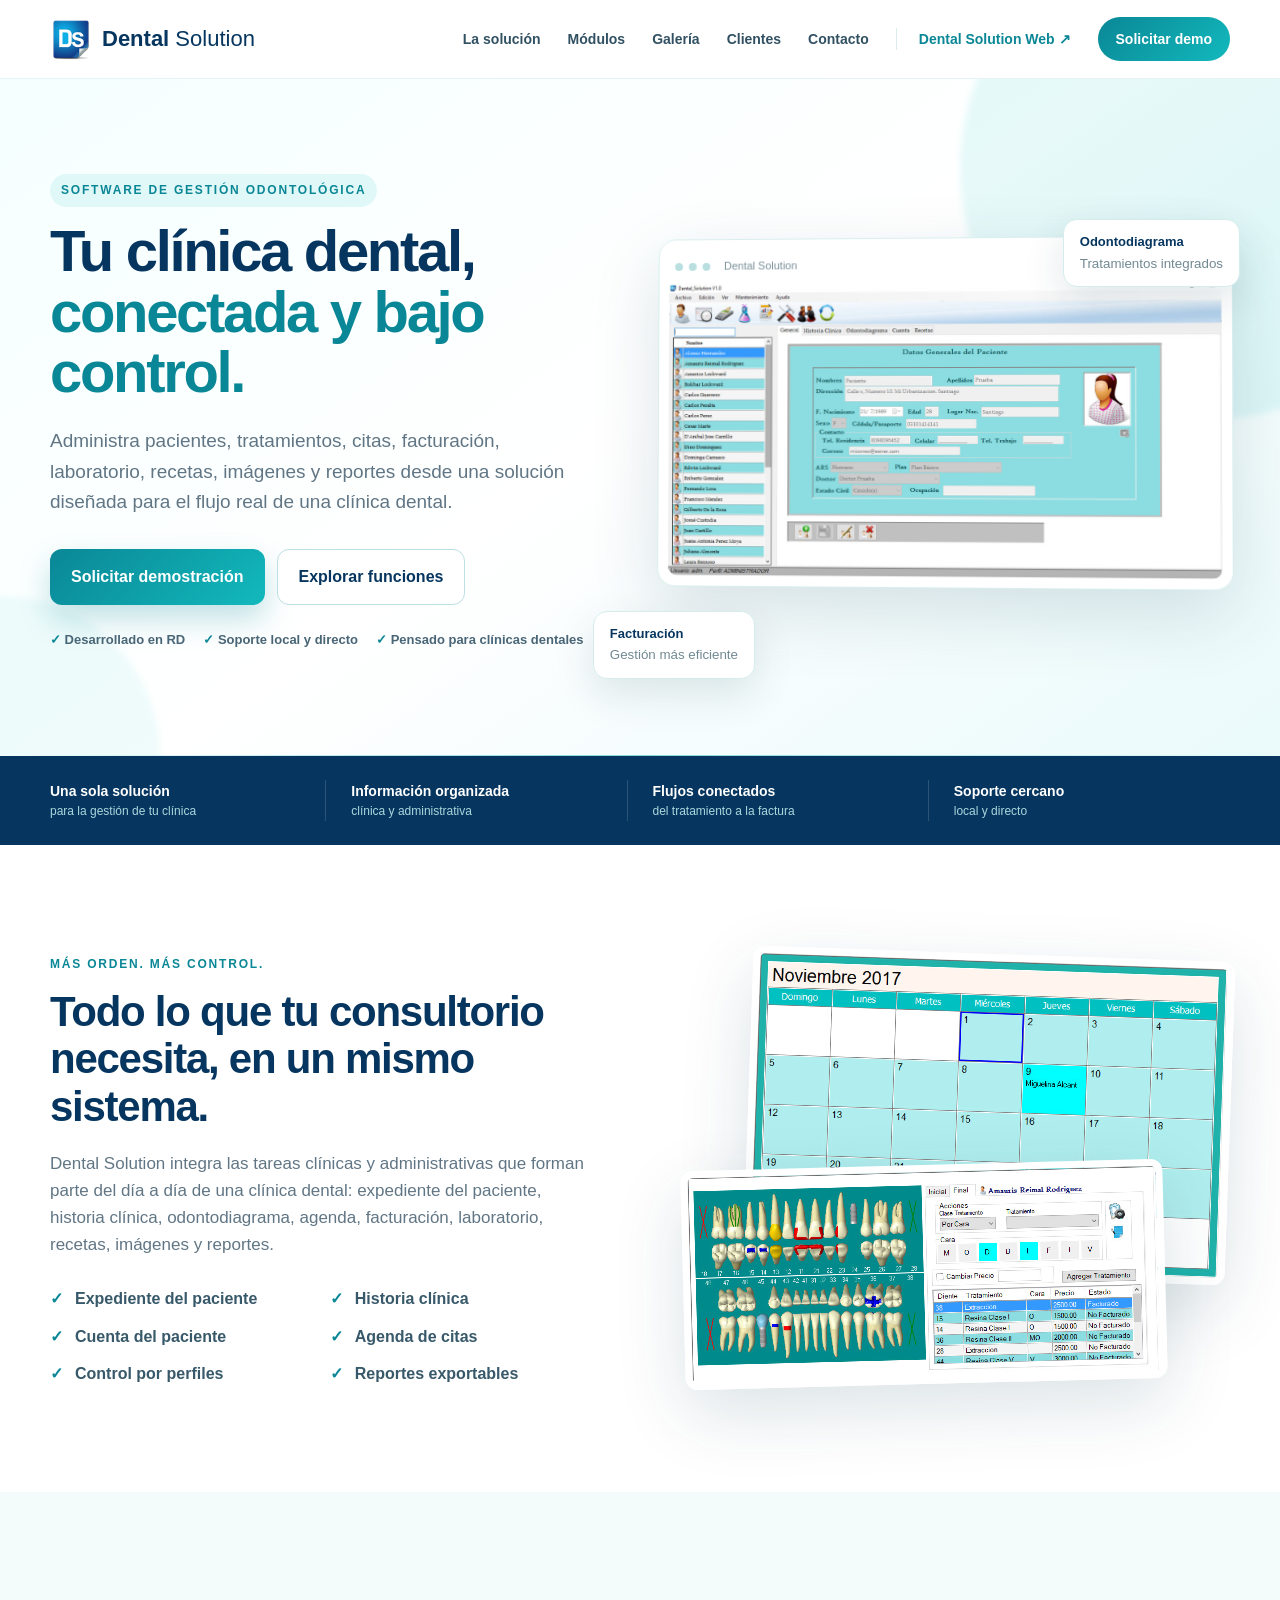
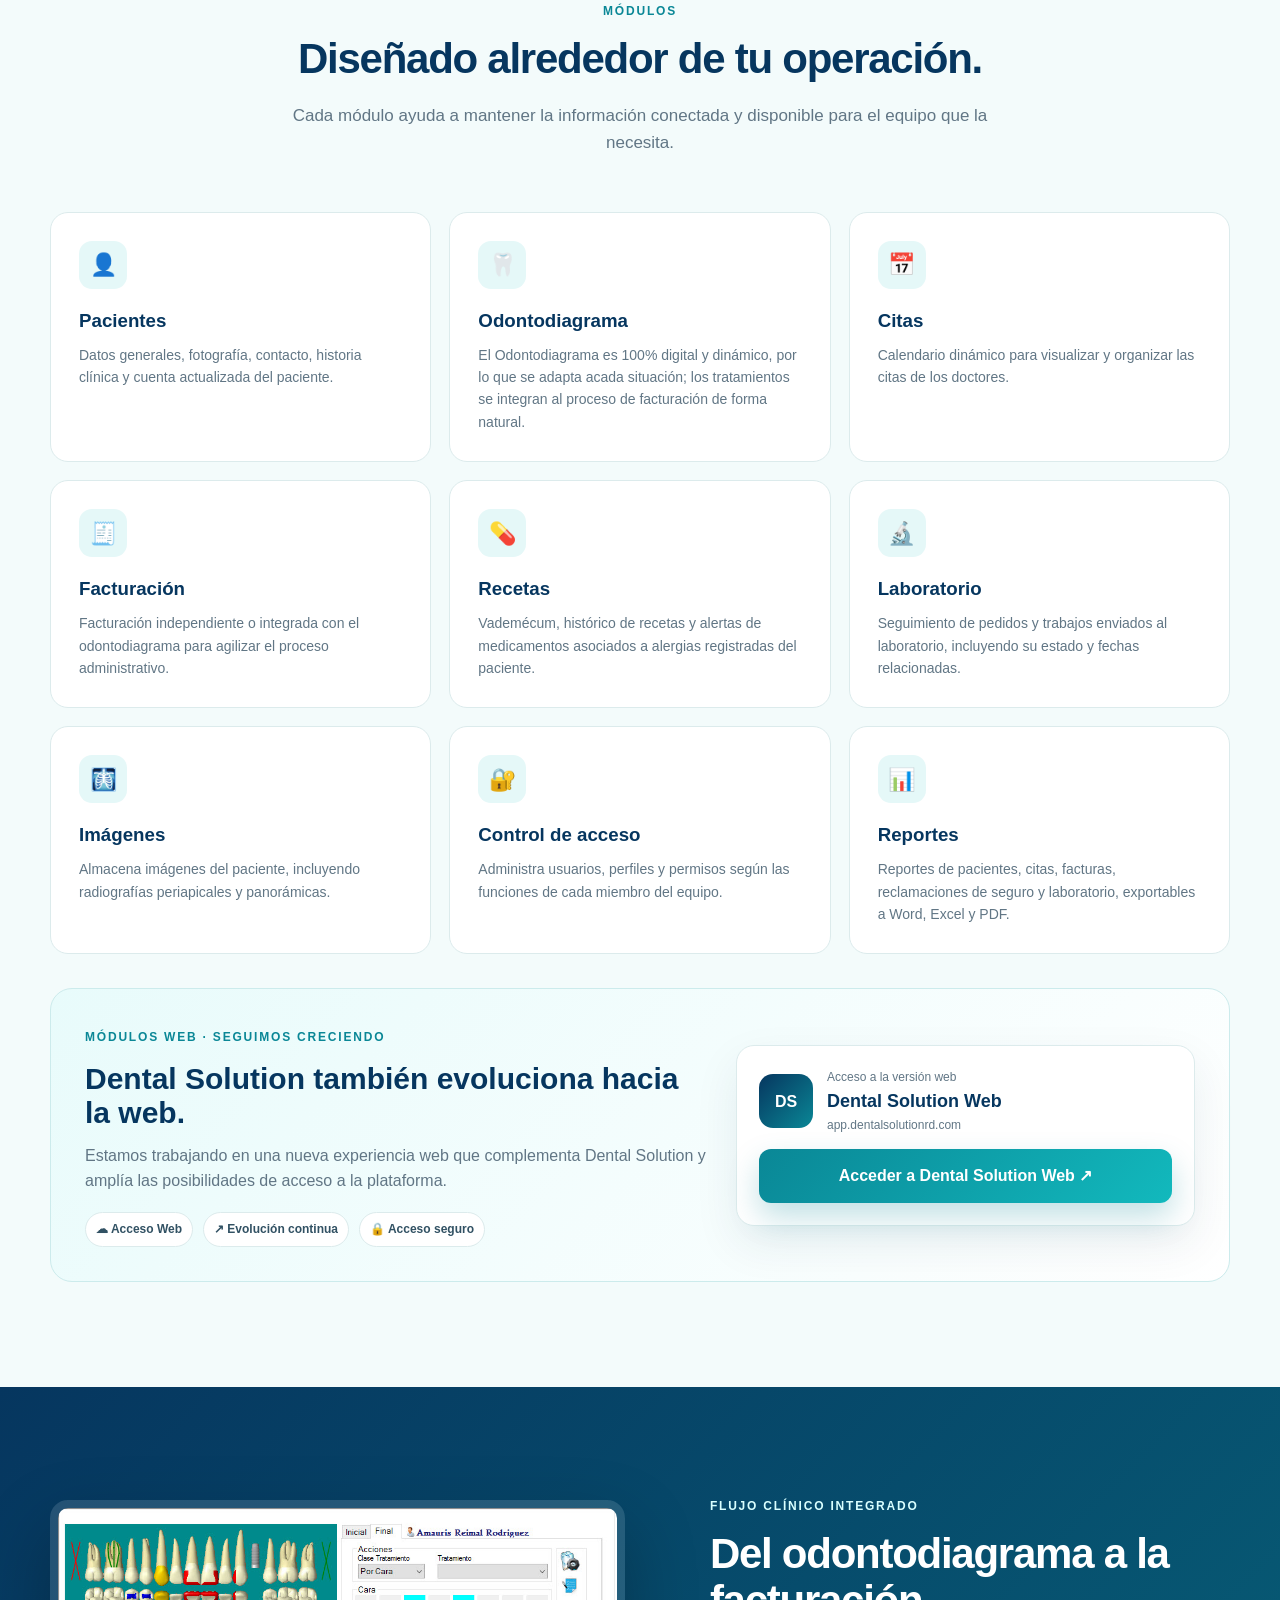
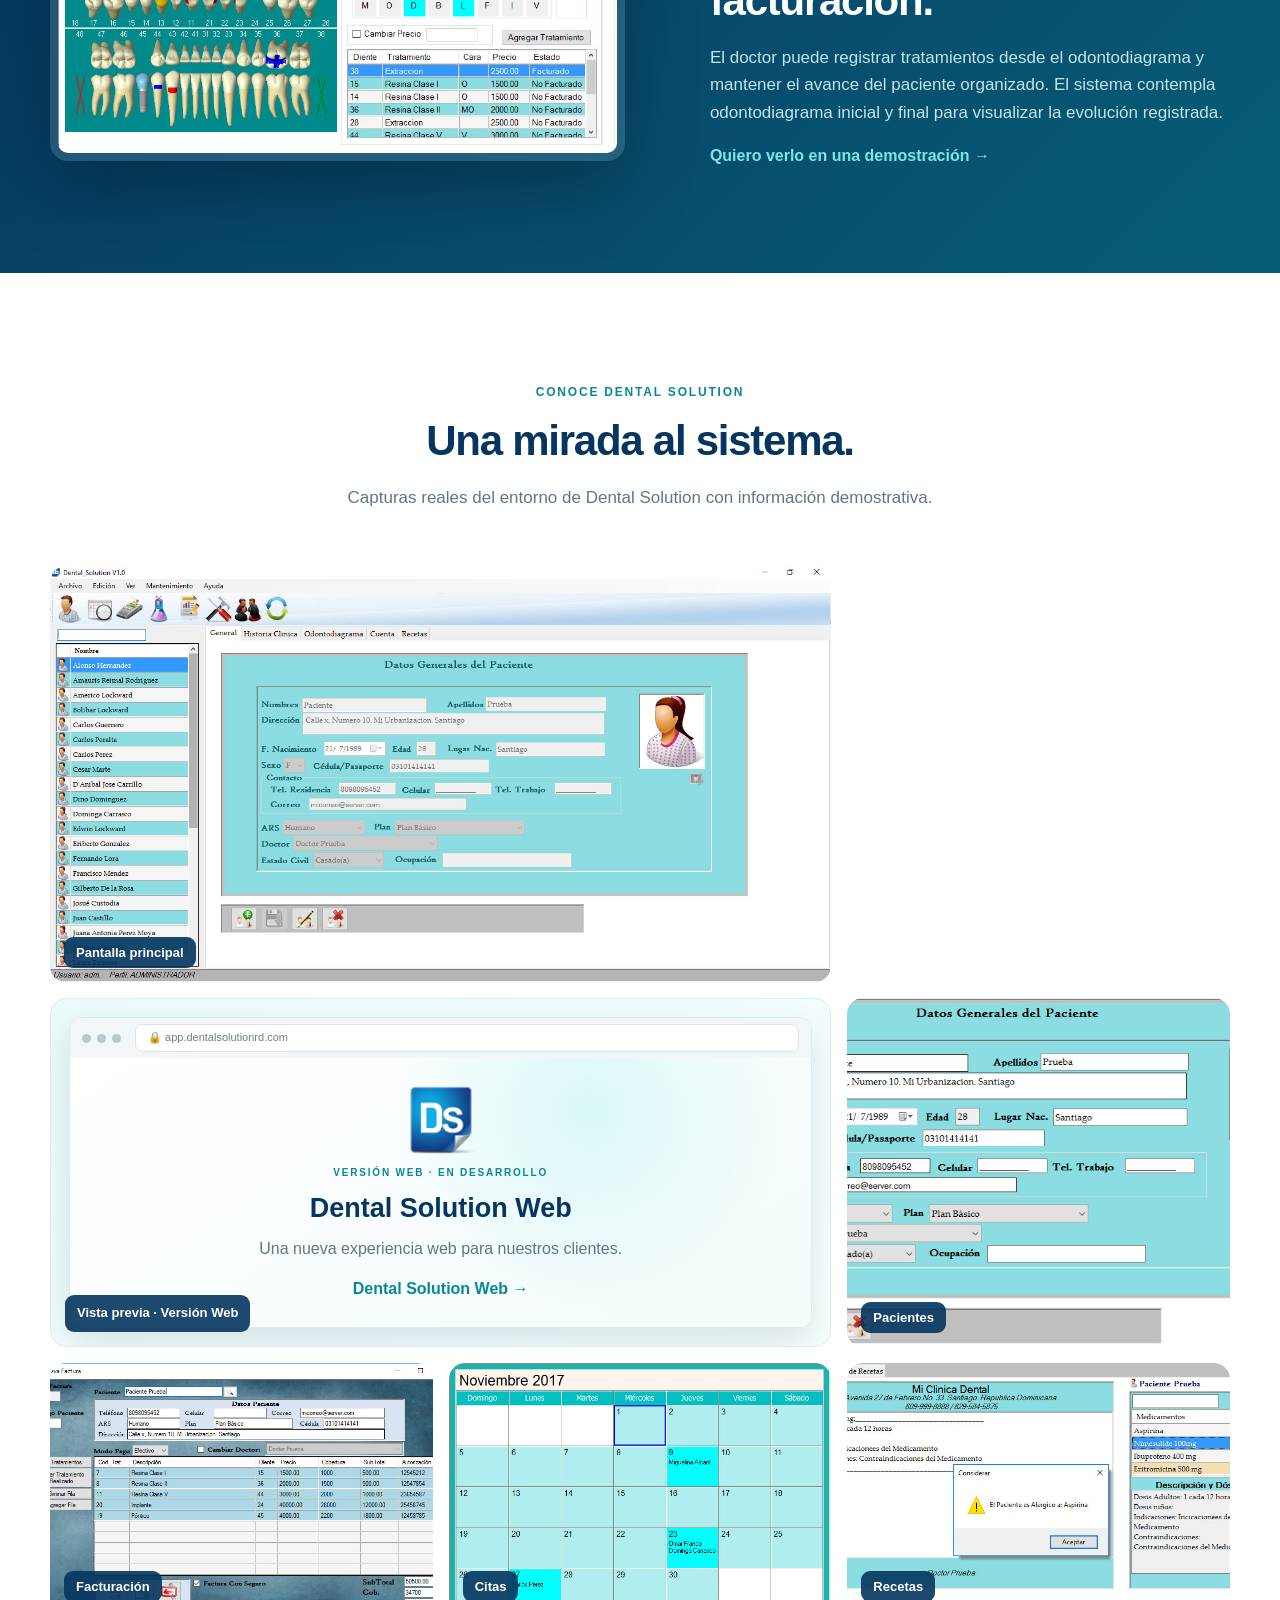
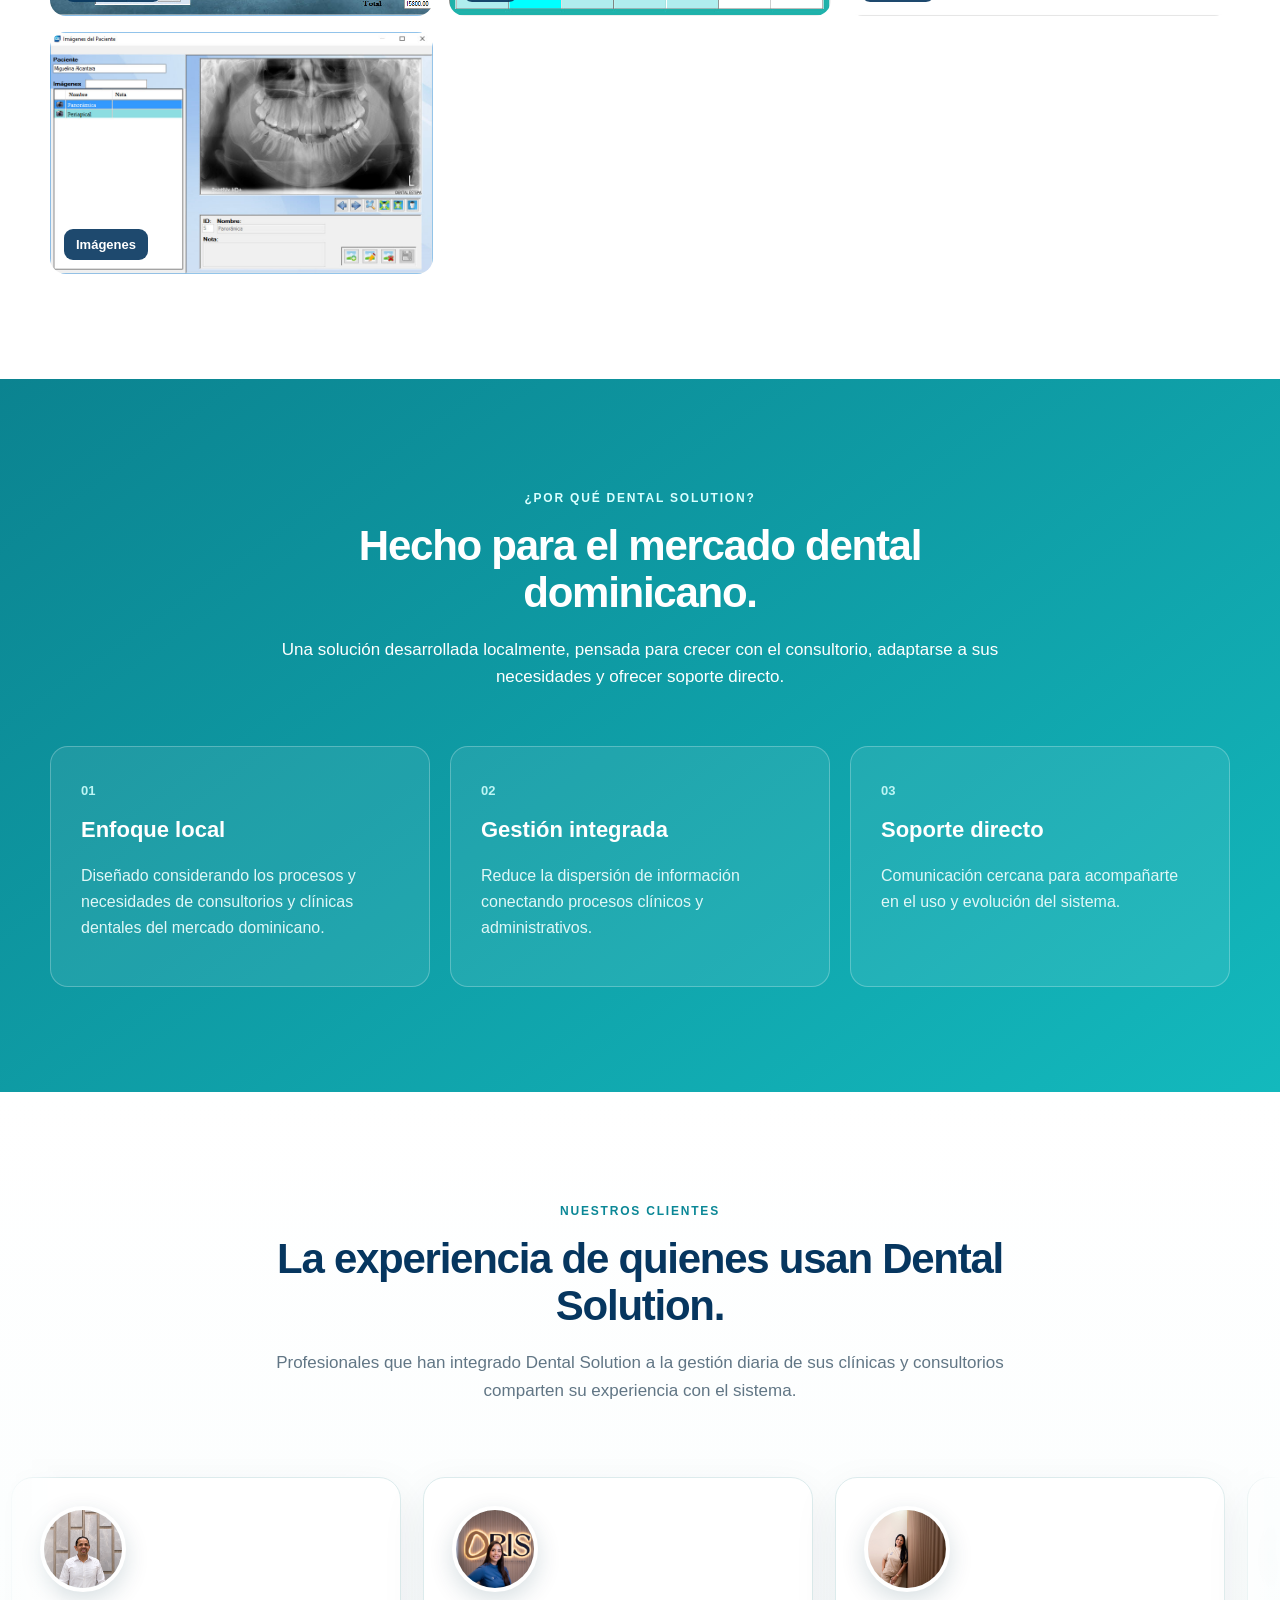
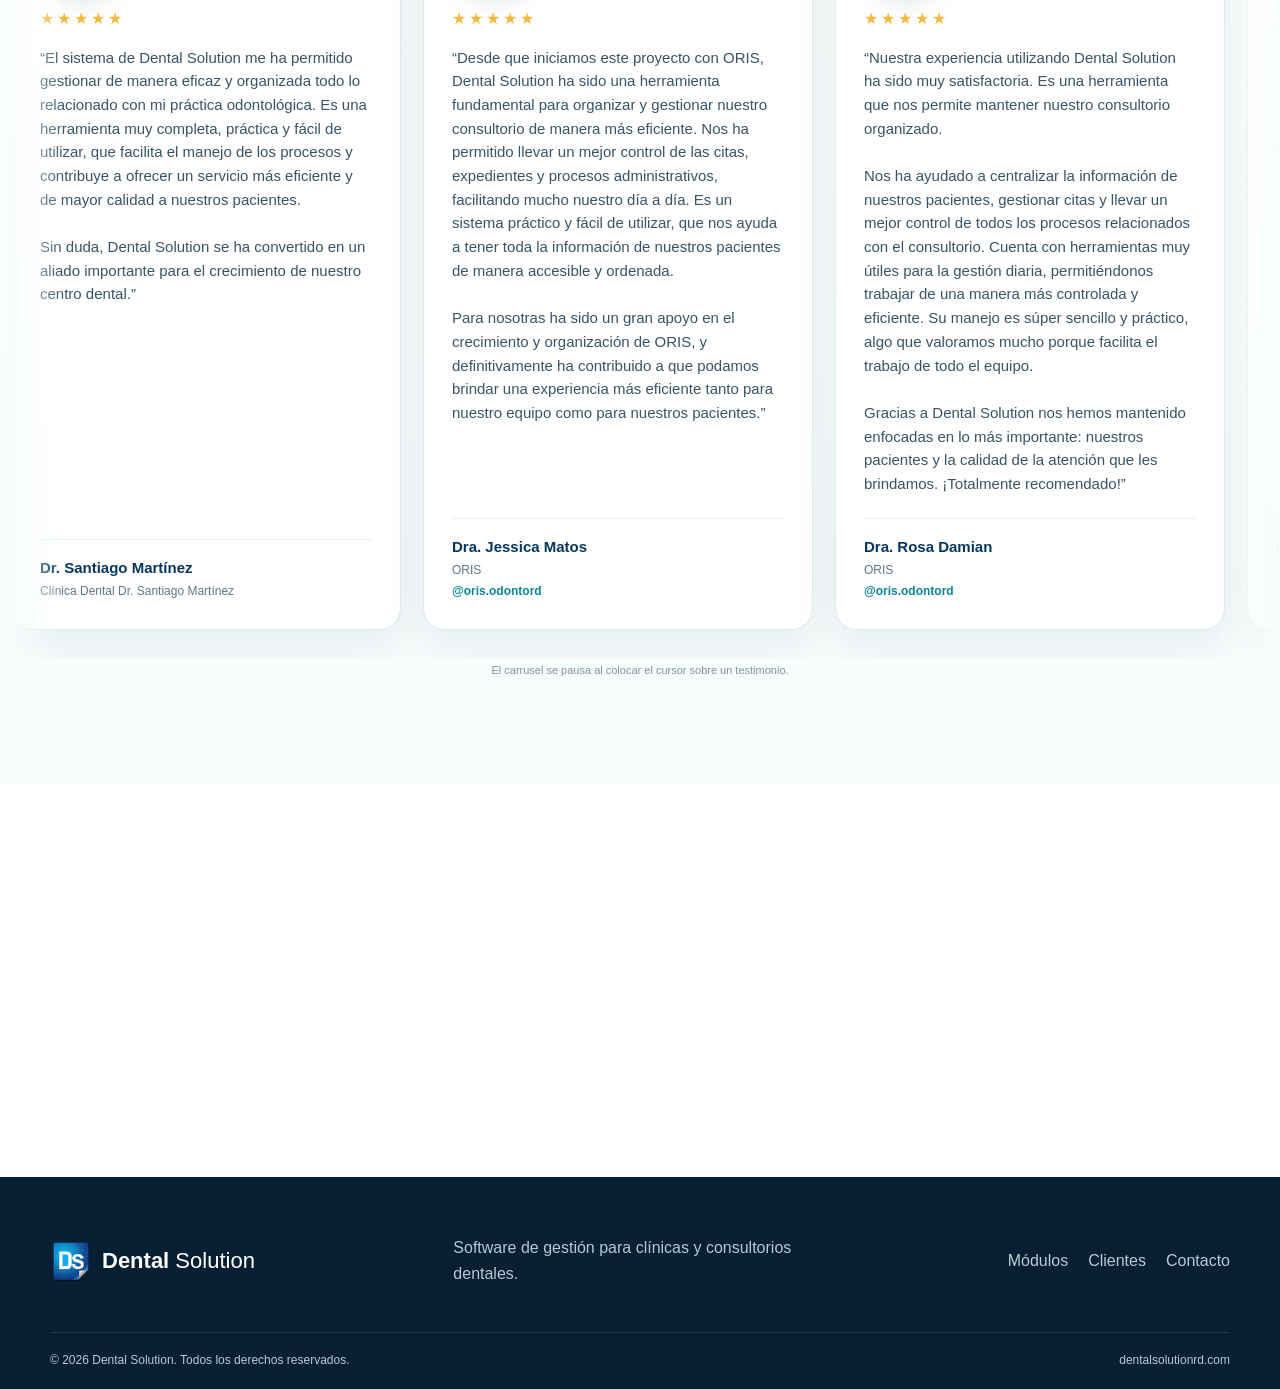
==== commit 024194ea: "Update index.html" ====
--- a/index.html
+++ b/index.html
@@ -73,7 +73,7 @@
     <div class="section-head reveal"><span class="eyebrow dark">Módulos</span><h2>Diseñado alrededor de tu operación.</h2><p>Cada módulo ayuda a mantener la información conectada y disponible para el equipo que la necesita.</p></div>
     <div class="features">
       <article class="feature reveal"><div class="icon">👤</div><h3>Pacientes</h3><p>Datos generales, fotografía, contacto, historia clínica y cuenta actualizada del paciente.</p></article>
-      <article class="feature reveal"><div class="icon">🦷</div><h3>Odontodiagrama</h3><p>Registra tratamientos por pieza y cara; los tratamientos pueden integrarse al proceso de facturación.</p></article>
+      <article class="feature reveal"><div class="icon">🦷</div><h3>Odontodiagrama</h3><p>El Odontodiagrama es 100% digital y dinámico, por lo que se adapta acada situación; los tratamientos se integran al proceso de facturación de forma natural.</p></article>
       <article class="feature reveal"><div class="icon">📅</div><h3>Citas</h3><p>Calendario dinámico para visualizar y organizar las citas de los doctores.</p></article>
       <article class="feature reveal"><div class="icon">🧾</div><h3>Facturación</h3><p>Facturación independiente o integrada con el odontodiagrama para agilizar el proceso administrativo.</p></article>
       <article class="feature reveal"><div class="icon">💊</div><h3>Recetas</h3><p>Vademécum, histórico de recetas y alertas de medicamentos asociados a alergias registradas del paciente.</p></article>
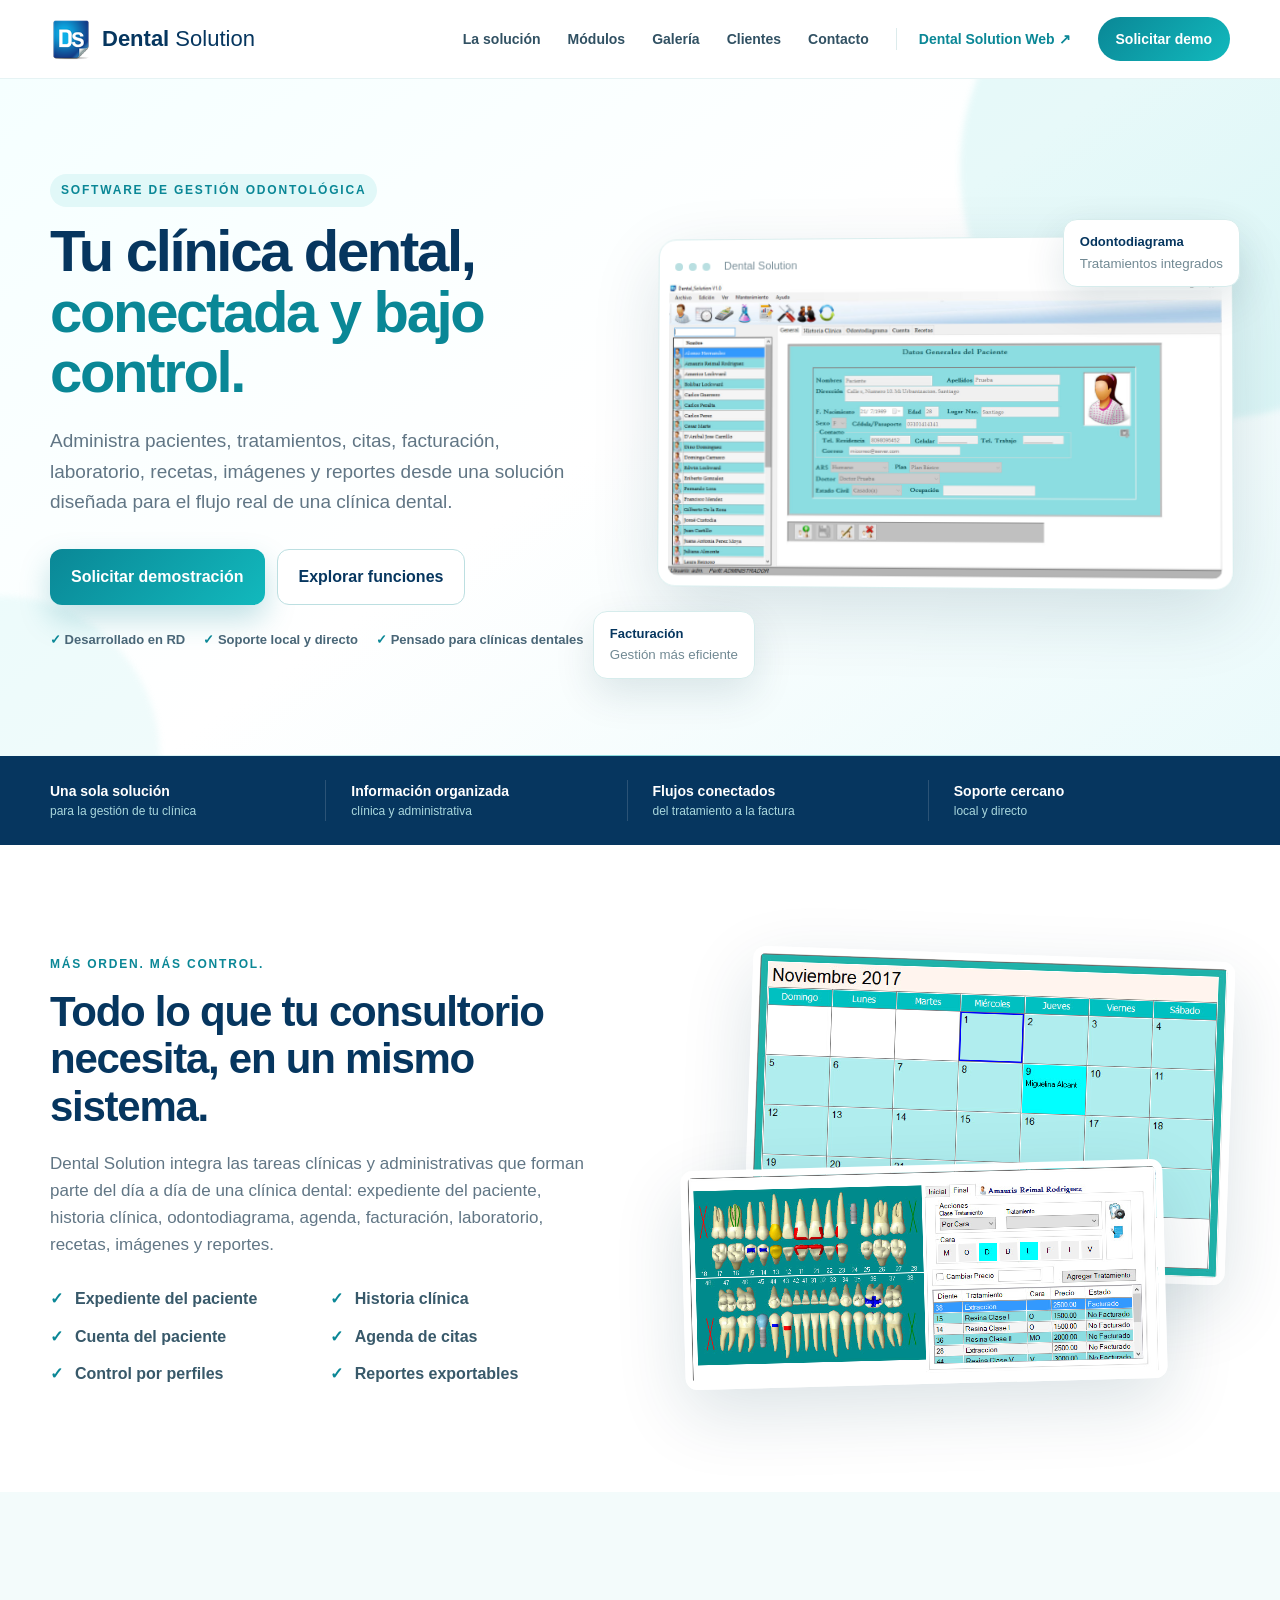
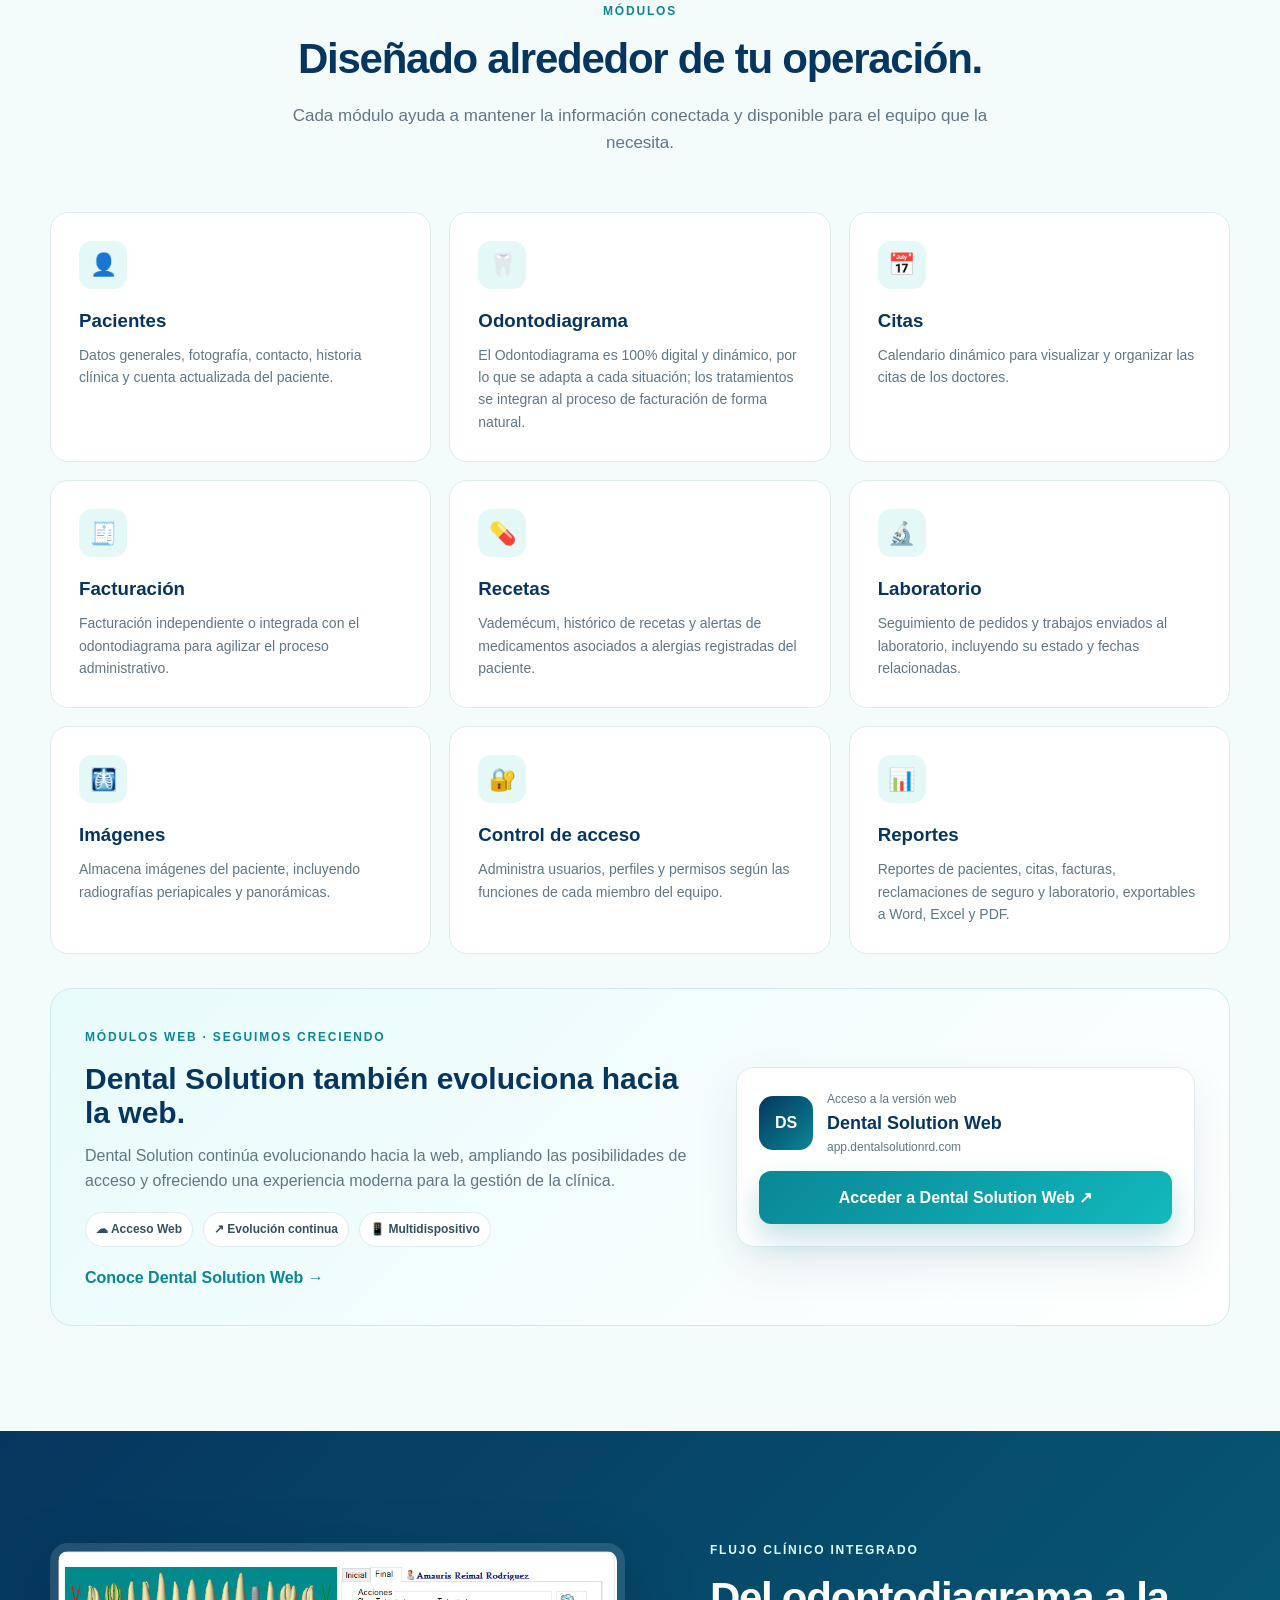
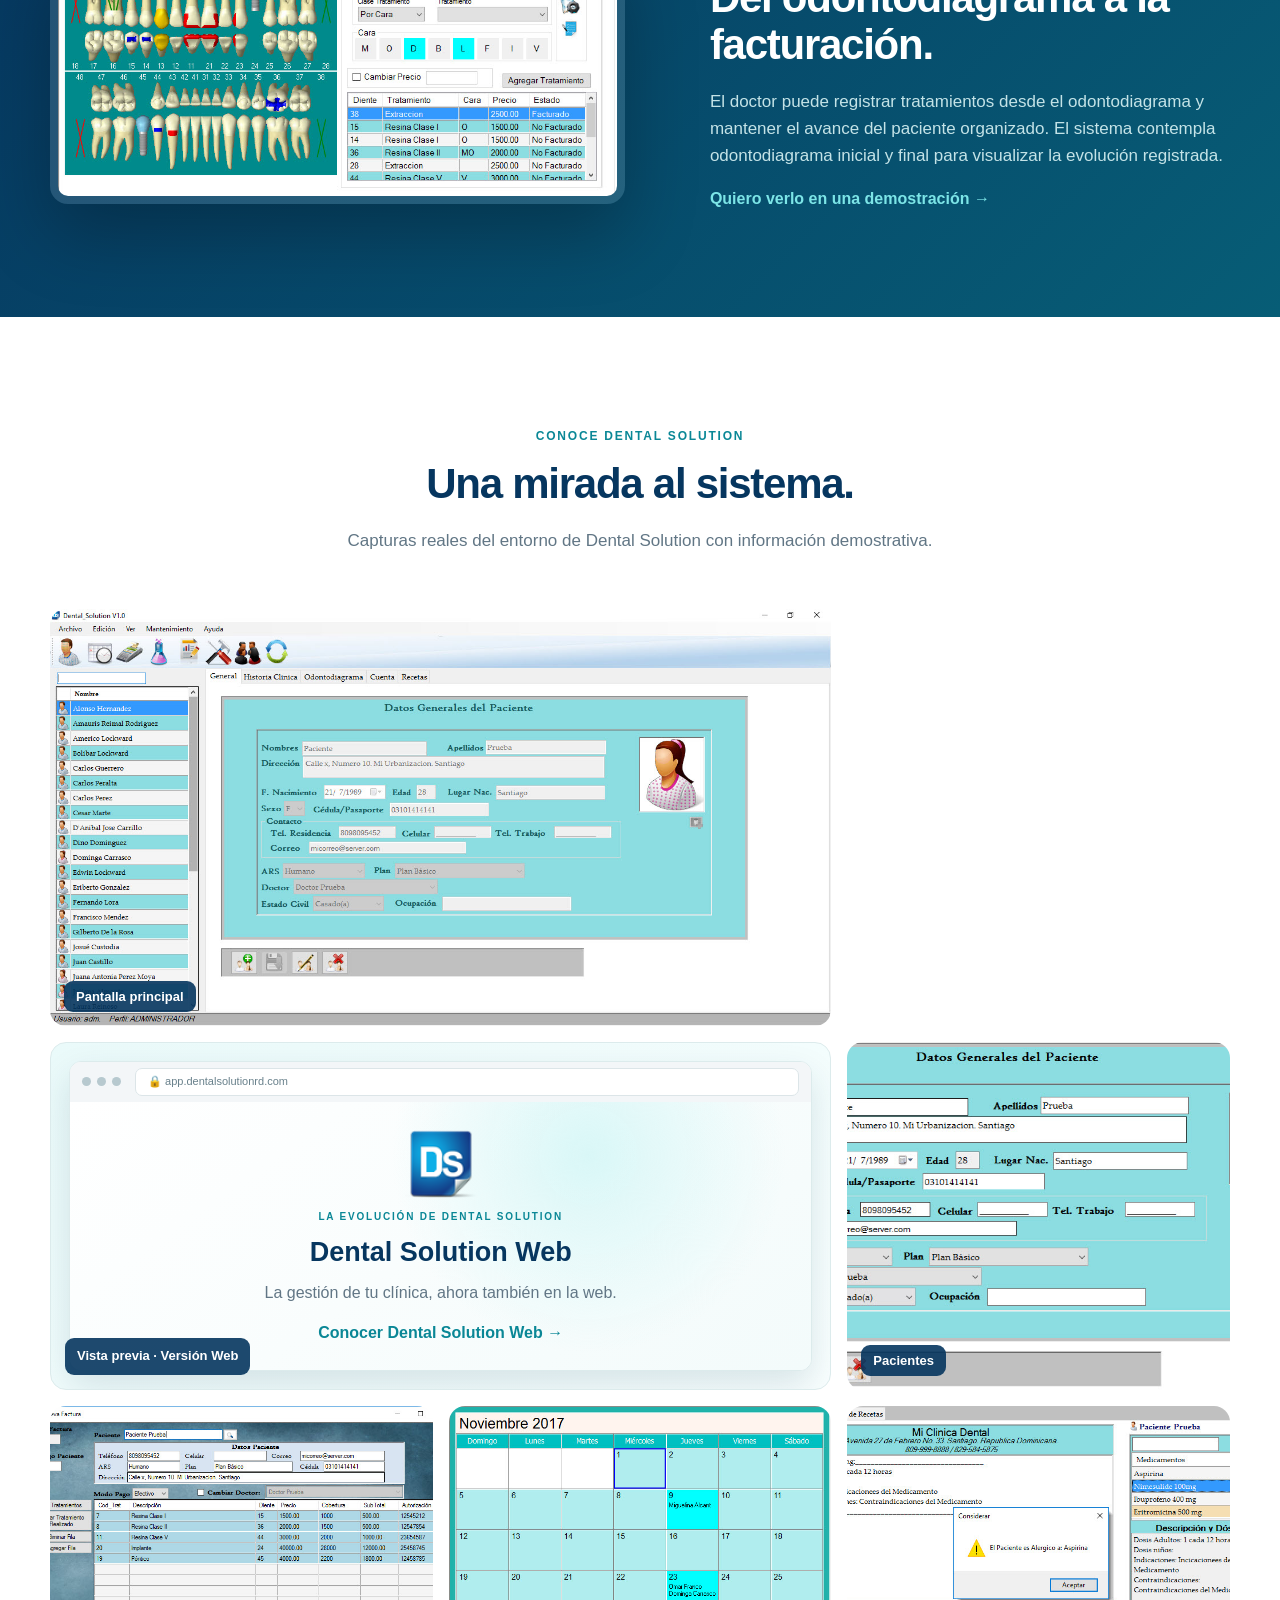
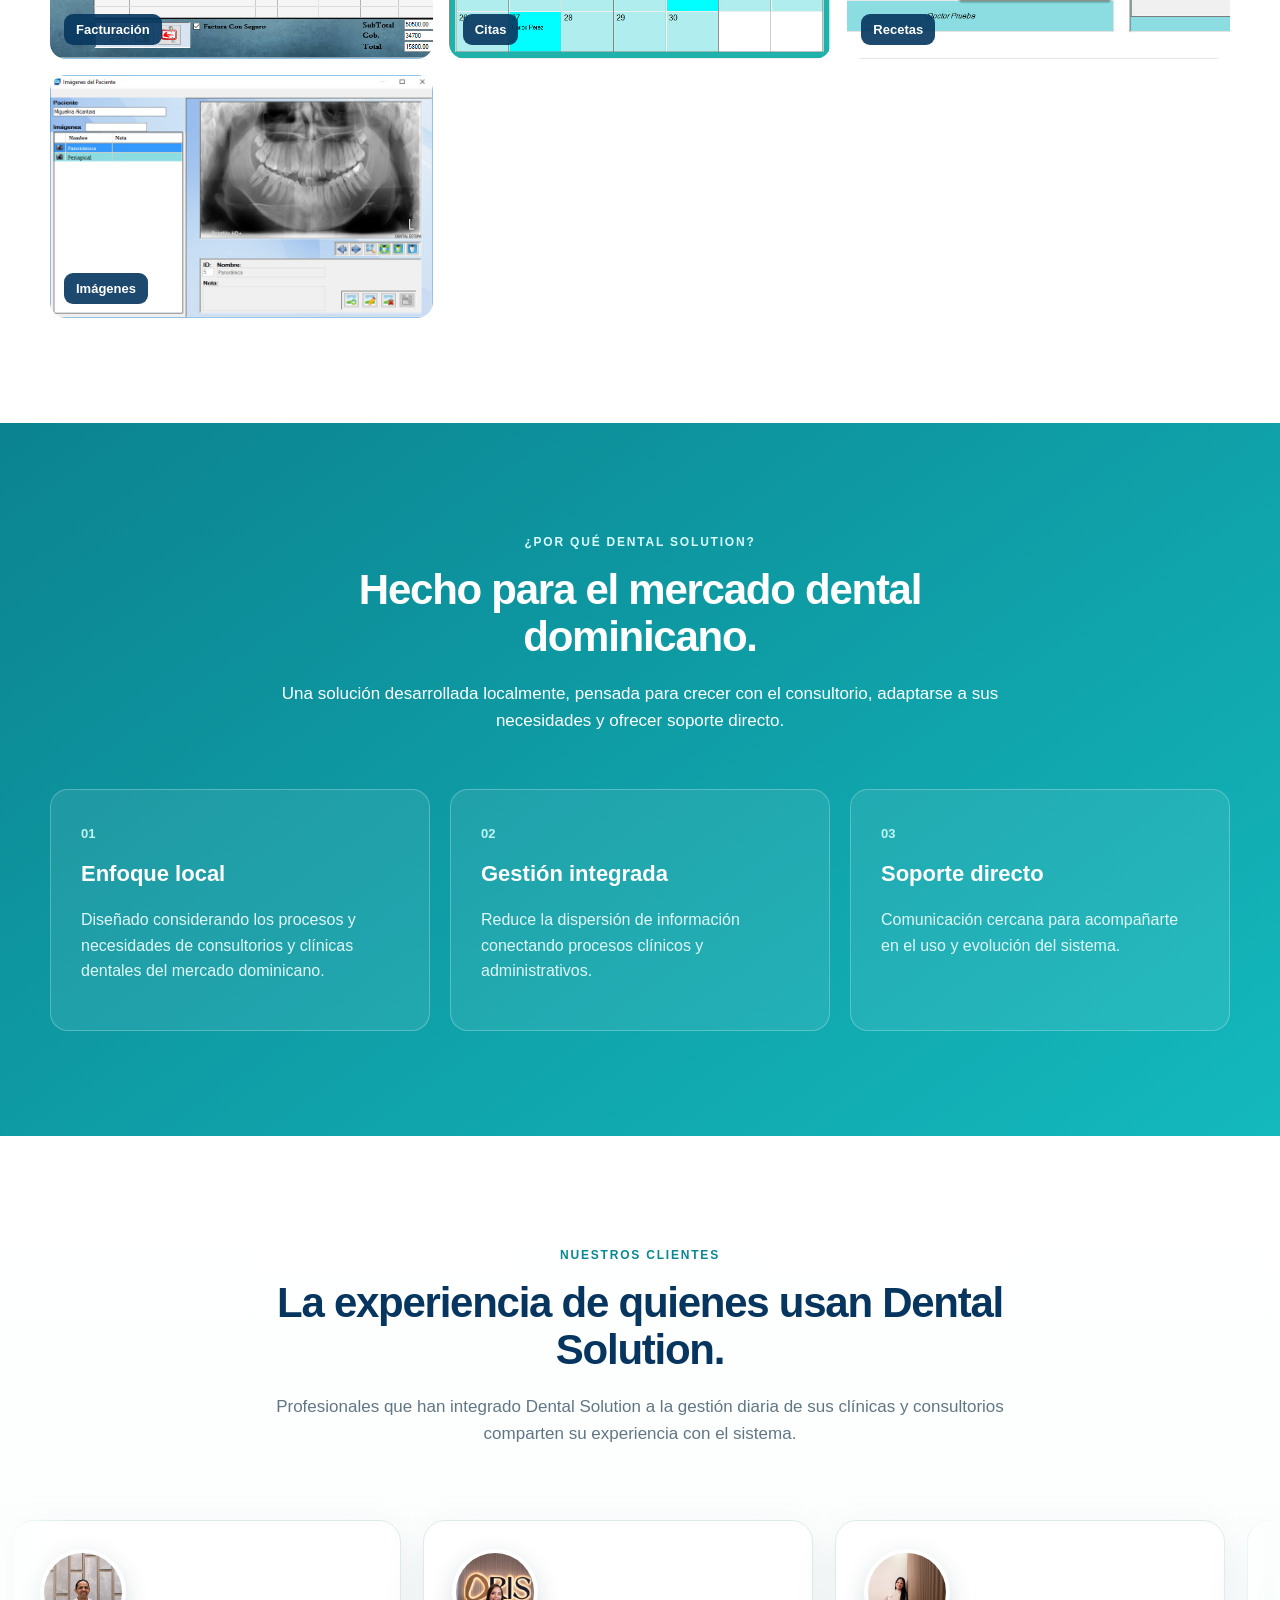
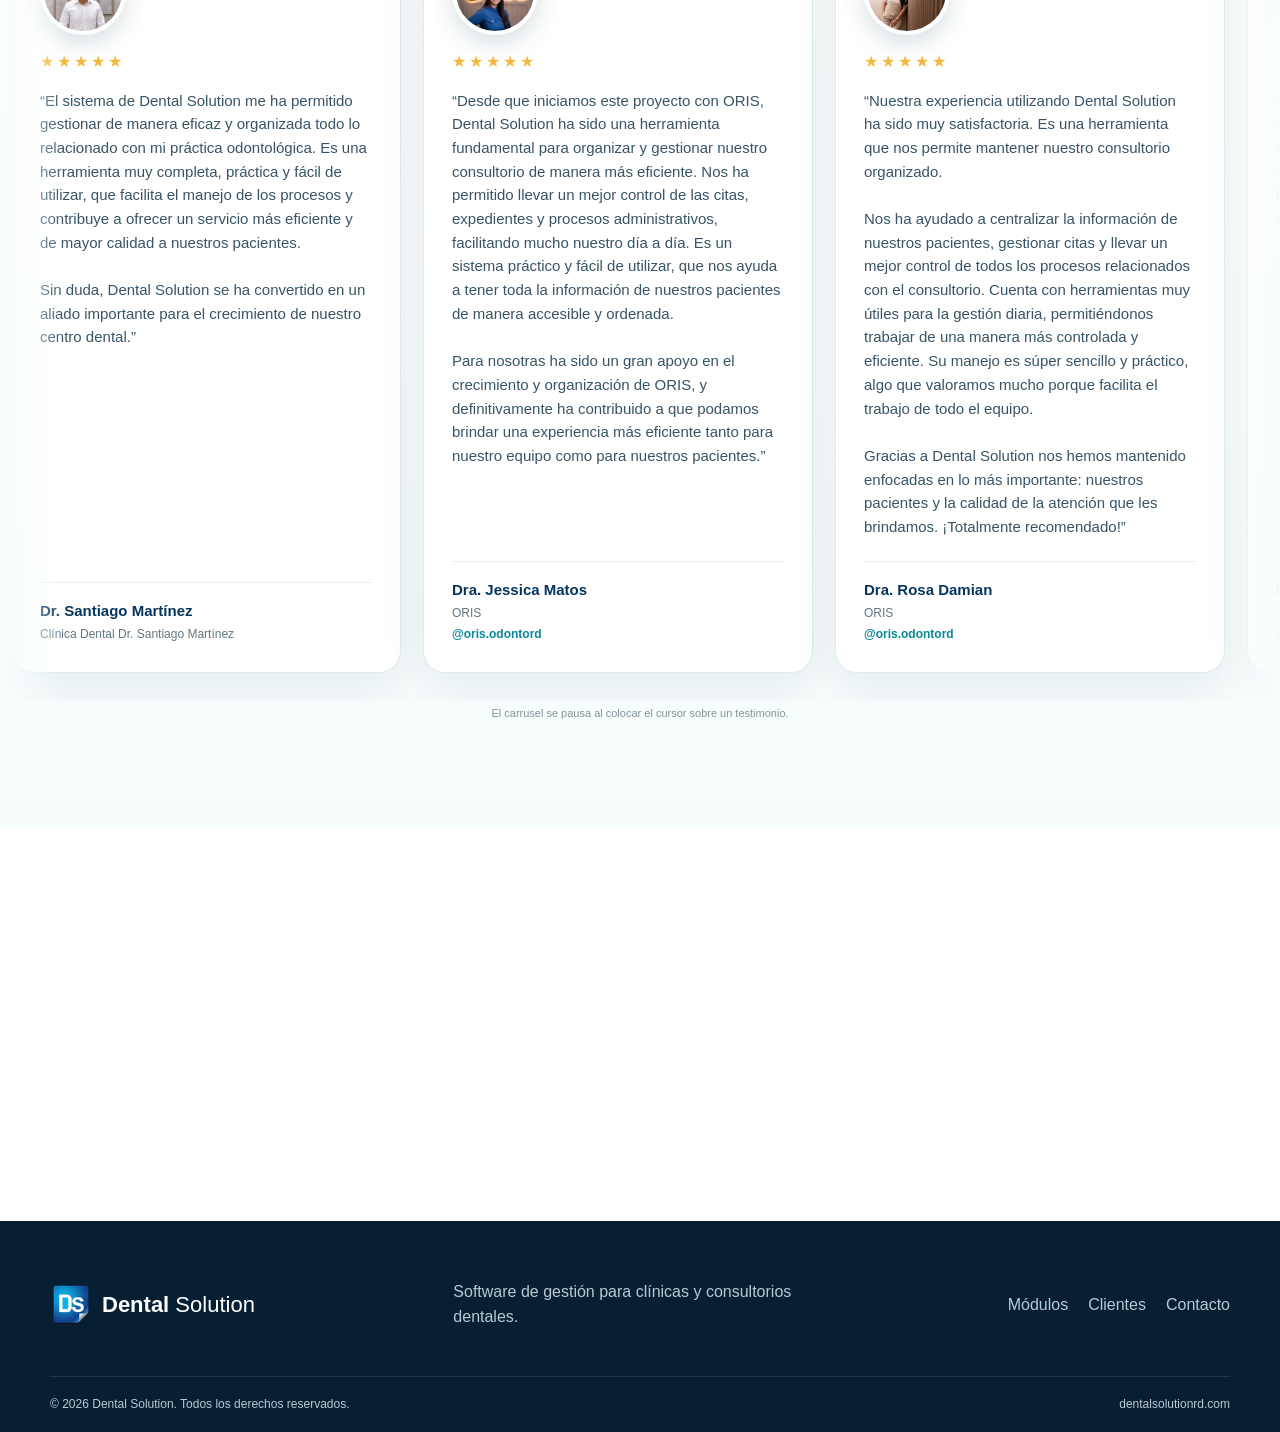
==== commit e118bd3b: "Add files via upload" ====
--- a/index.html
+++ b/index.html
@@ -73,7 +73,7 @@
     <div class="section-head reveal"><span class="eyebrow dark">Módulos</span><h2>Diseñado alrededor de tu operación.</h2><p>Cada módulo ayuda a mantener la información conectada y disponible para el equipo que la necesita.</p></div>
     <div class="features">
       <article class="feature reveal"><div class="icon">👤</div><h3>Pacientes</h3><p>Datos generales, fotografía, contacto, historia clínica y cuenta actualizada del paciente.</p></article>
-      <article class="feature reveal"><div class="icon">🦷</div><h3>Odontodiagrama</h3><p>El Odontodiagrama es 100% digital y dinámico, por lo que se adapta acada situación; los tratamientos se integran al proceso de facturación de forma natural.</p></article>
+      <article class="feature reveal"><div class="icon">🦷</div><h3>Odontodiagrama</h3><p>El Odontodiagrama es 100% digital y dinámico, por lo que se adapta a cada situación; los tratamientos se integran al proceso de facturación de forma natural.</p></article>
       <article class="feature reveal"><div class="icon">📅</div><h3>Citas</h3><p>Calendario dinámico para visualizar y organizar las citas de los doctores.</p></article>
       <article class="feature reveal"><div class="icon">🧾</div><h3>Facturación</h3><p>Facturación independiente o integrada con el odontodiagrama para agilizar el proceso administrativo.</p></article>
       <article class="feature reveal"><div class="icon">💊</div><h3>Recetas</h3><p>Vademécum, histórico de recetas y alertas de medicamentos asociados a alergias registradas del paciente.</p></article>
@@ -83,12 +83,12 @@
       <article class="feature reveal"><div class="icon">📊</div><h3>Reportes</h3><p>Reportes de pacientes, citas, facturas, reclamaciones de seguro y laboratorio, exportables a Word, Excel y PDF.</p></article>
     </div>
 
-    <div class="web-modules reveal">
+    <div class="web-modules reveal web-modules-linked" data-href="dental-solution-web.html" role="link" tabindex="0" aria-label="Conocer Dental Solution Web">
       <div class="web-modules-copy">
         <span class="eyebrow dark">Módulos Web · Seguimos creciendo</span>
         <h3>Dental Solution también evoluciona hacia la web.</h3>
-        <p>Estamos trabajando en una nueva experiencia web que complementa Dental Solution y amplía las posibilidades de acceso a la plataforma.</p>
-        <div class="web-badges"><span>☁ Acceso Web</span><span>↗ Evolución continua</span><span>🔒 Acceso seguro</span></div>
+        <p>Dental Solution continúa evolucionando hacia la web, ampliando las posibilidades de acceso y ofreciendo una experiencia moderna para la gestión de la clínica.</p>
+        <div class="web-badges"><span>☁ Acceso Web</span><span>↗ Evolución continua</span><span>📱 Multidispositivo</span></div><a class="web-learn-link" href="dental-solution-web.html">Conoce Dental Solution Web →</a>
       </div>
       <div class="web-portal-card">
         <div class="portal-icon">DS</div>
@@ -111,10 +111,10 @@
     <div class="section-head reveal"><span class="eyebrow dark">Conoce Dental Solution</span><h2>Una mirada al sistema.</h2><p>Capturas reales del entorno de Dental Solution con información demostrativa.</p></div>
     <div class="gallery">
       <button class="gallery-item wide reveal" data-img="assets/screens/pantalla-principal.jpg" data-title="Pantalla principal"><img src="assets/screens/pantalla-principal.jpg" alt="Pantalla principal"><span>Pantalla principal</span></button>
-      <a class="gallery-item web-preview wide reveal" href="https://app.dentalsolutionrd.com" target="_blank" rel="noopener" aria-label="Abrir Dental Solution Web">
+      <a class="gallery-item web-preview wide reveal" href="dental-solution-web.html" aria-label="Conocer Dental Solution Web">
         <div class="browser-preview">
           <div class="browser-bar"><i></i><i></i><i></i><div>🔒 app.dentalsolutionrd.com</div></div>
-          <div class="browser-body"><img src="assets/logo.png" alt="Dental Solution"><small>VERSIÓN WEB · EN DESARROLLO</small><h3>Dental Solution Web</h3><p>Una nueva experiencia web para nuestros clientes.</p><b>Dental Solution Web →</b></div>
+          <div class="browser-body"><img src="assets/logo.png" alt="Dental Solution"><small>LA EVOLUCIÓN DE DENTAL SOLUTION</small><h3>Dental Solution Web</h3><p>La gestión de tu clínica, ahora también en la web.</p><b>Conocer Dental Solution Web →</b></div>
         </div><span>Vista previa · Versión Web</span>
       </a>
       <button class="gallery-item reveal" data-img="assets/screens/paciente-general.jpg" data-title="Pacientes"><img src="assets/screens/paciente-general.jpg" alt="Datos generales del paciente"><span>Pacientes</span></button>
--- a/styles.css
+++ b/styles.css
@@ -31,3 +31,10 @@
 .testimonial-card blockquote{font-size:15px;line-height:1.58}
 @keyframes testimonialScroll{from{transform:translateX(0)}to{transform:translateX(calc(-412px * 5))}}
 @media(max-width:620px){.testimonial-card{width:320px;min-height:570px}@keyframes testimonialScroll{from{transform:translateX(0)}to{transform:translateX(calc(-342px * 5))}}}
+
+/* Dental Solution Web information page */
+.web-modules-linked{cursor:pointer;position:relative}.web-modules-linked:hover{box-shadow:0 20px 55px rgba(7,57,77,.10);border-color:#a9dfe1}.web-modules-linked:focus-visible{outline:3px solid rgba(18,185,189,.28);outline-offset:4px}.web-learn-link{display:inline-block;margin-top:18px;color:var(--teal2);font-weight:800;text-decoration:none}.web-learn-link:hover{text-decoration:underline}
+.web-detail-hero{padding:92px 0 88px;background:radial-gradient(circle at 82% 16%,rgba(18,185,189,.15),transparent 28%),linear-gradient(145deg,#f5ffff 0%,#fff 52%,#eafafb 100%);overflow:hidden}.web-detail-hero .hero-grid{grid-template-columns:.96fr 1.04fr}.web-detail-hero h1{font-size:56px;line-height:1.04;letter-spacing:-.04em;margin:0 0 22px;color:var(--navy)}.web-detail-hero h1 span{color:var(--teal2)}.web-detail-hero .lead{font-size:19px;color:var(--muted);max-width:650px}.evolution-note{margin-top:26px;padding:16px 18px;border-left:3px solid var(--teal);background:rgba(255,255,255,.72);border-radius:0 12px 12px 0;color:#476675;font-size:14px}.device-stage{position:relative;min-height:430px}.device-laptop{position:absolute;left:0;top:18px;width:88%;background:#fff;border:1px solid #d8ecee;border-radius:18px;padding:9px;box-shadow:var(--shadow);transform:rotate(-1deg)}.device-laptop .browser-bar{border-radius:10px 10px 0 0}.device-screen{min-height:310px;border-radius:0 0 11px 11px;background:linear-gradient(145deg,#f9ffff,#e9f8f8);padding:30px;display:flex;flex-direction:column;justify-content:center}.device-screen .mini-brand{display:flex;align-items:center;gap:10px;margin-bottom:26px;color:var(--navy);font-weight:850}.device-screen .mini-brand img{width:38px;height:38px;border-radius:10px}.mock-dashboard{display:grid;grid-template-columns:.75fr 1.25fr;gap:12px}.mock-panel{background:#fff;border:1px solid #dcebec;border-radius:12px;padding:15px}.mock-panel b{display:block;color:var(--navy);font-size:12px;margin-bottom:10px}.mock-lines i{display:block;height:7px;background:#dff2f3;border-radius:8px;margin:8px 0}.mock-lines i:nth-child(2){width:78%}.mock-lines i:nth-child(3){width:60%}.mock-calendar{display:grid;grid-template-columns:repeat(5,1fr);gap:5px}.mock-calendar i{height:28px;background:#edf8f8;border-radius:6px}.mock-calendar i:nth-child(7),.mock-calendar i:nth-child(13){background:#7ed9dc}.device-phone{position:absolute;right:0;bottom:0;width:150px;height:300px;background:#071f33;border-radius:29px;padding:8px;box-shadow:0 25px 55px rgba(7,31,51,.24);transform:rotate(3deg)}.phone-screen{height:100%;border-radius:22px;background:linear-gradient(160deg,#fff,#eafafa);padding:24px 12px 12px;overflow:hidden}.phone-screen img{width:40px;height:40px;display:block;margin:0 auto 12px}.phone-screen strong{display:block;text-align:center;color:var(--navy);font-size:11px}.phone-screen .phone-card{margin-top:14px;background:#fff;border:1px solid #dcebec;border-radius:10px;padding:10px}.phone-screen .phone-card i{display:block;height:6px;background:#dff2f3;border-radius:8px;margin:7px 0}.phone-screen .phone-card i:nth-child(2){width:75%}.phone-screen .phone-btn{height:24px;background:linear-gradient(135deg,var(--teal2),var(--teal));border-radius:7px;margin-top:10px}
+.web-benefit-grid{display:grid;grid-template-columns:repeat(3,1fr);gap:18px}.web-benefit{background:#fff;border:1px solid var(--line);border-radius:20px;padding:28px}.web-benefit .num{font-size:11px;font-weight:900;letter-spacing:.12em;color:var(--teal2)}.web-benefit h3{margin:10px 0 8px;color:var(--navy);font-size:20px}.web-benefit p{margin:0;color:var(--muted);font-size:14px}.web-feature-list{display:grid;grid-template-columns:1fr 1fr;gap:16px}.web-feature-row{display:flex;gap:15px;padding:20px;border:1px solid var(--line);border-radius:16px;background:#fff}.web-feature-row .icon{flex:0 0 44px;height:44px;display:grid;place-items:center;border-radius:12px;background:#e5f8f8;font-size:20px}.web-feature-row h3{margin:0 0 5px;color:var(--navy);font-size:17px}.web-feature-row p{margin:0;color:var(--muted);font-size:13px}.continuity-band{background:linear-gradient(135deg,#06365f,#087d8d);color:#fff}.continuity-band h2{color:#fff}.continuity-band p{color:#c8e6e8}.audience-grid{display:grid;grid-template-columns:1fr 1fr;gap:20px;margin-top:32px}.audience-card{padding:28px;border-radius:20px;background:rgba(255,255,255,.09);border:1px solid rgba(255,255,255,.2)}.audience-card span{font-size:11px;letter-spacing:.12em;text-transform:uppercase;font-weight:900;color:#9ff0ef}.audience-card h3{margin:8px 0;color:#fff}.audience-card p{margin:0;color:#d9f1f2}.qr-callout{display:grid;grid-template-columns:.9fr 1.1fr;gap:60px;align-items:center}.qr-visual{display:flex;justify-content:center}.qr-card{width:min(360px,100%);background:#fff;border:1px solid var(--line);border-radius:24px;padding:28px;box-shadow:var(--shadow);text-align:center}.qr-code{width:150px;height:150px;margin:0 auto 18px;background:repeating-conic-gradient(#06365f 0 25%,#fff 0 50%) 0/24px 24px;border:12px solid #fff;outline:1px solid #dcebec}.qr-card strong{color:var(--navy);display:block}.qr-card span{font-size:12px;color:var(--muted)}.web-footer-back{color:#b7cad4;text-decoration:none}.web-footer-back:hover{color:#fff}
+@media(max-width:900px){.web-detail-hero .hero-grid,.qr-callout{grid-template-columns:1fr}.device-stage{margin-top:20px}.web-benefit-grid{grid-template-columns:1fr 1fr}.web-feature-list{grid-template-columns:1fr}.audience-grid{grid-template-columns:1fr}}
+@media(max-width:620px){.web-detail-hero{padding:62px 0 68px}.web-detail-hero h1{font-size:39px}.device-stage{min-height:350px}.device-laptop{width:94%}.device-screen{min-height:250px;padding:20px}.device-phone{width:118px;height:235px}.mock-dashboard{grid-template-columns:1fr}.mock-panel:first-child{display:none}.web-benefit-grid{grid-template-columns:1fr}.audience-card{padding:22px}}
